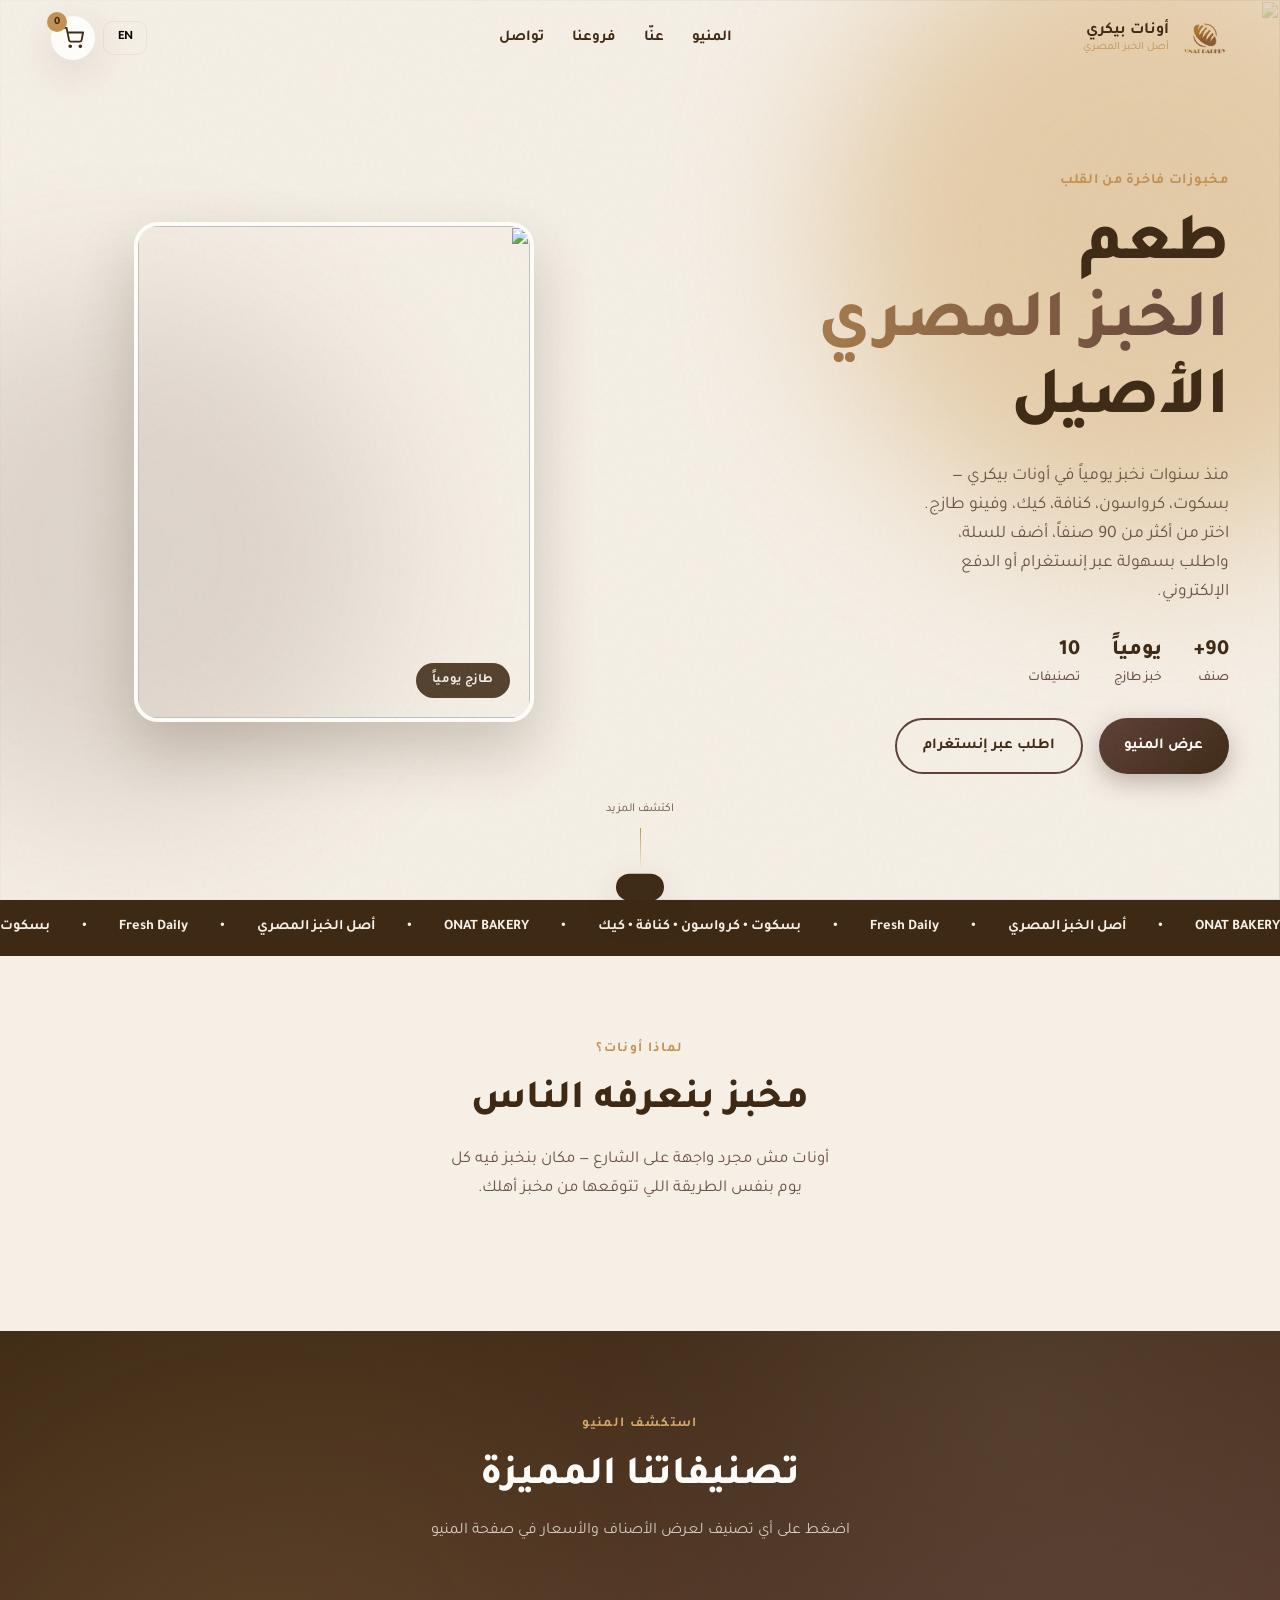
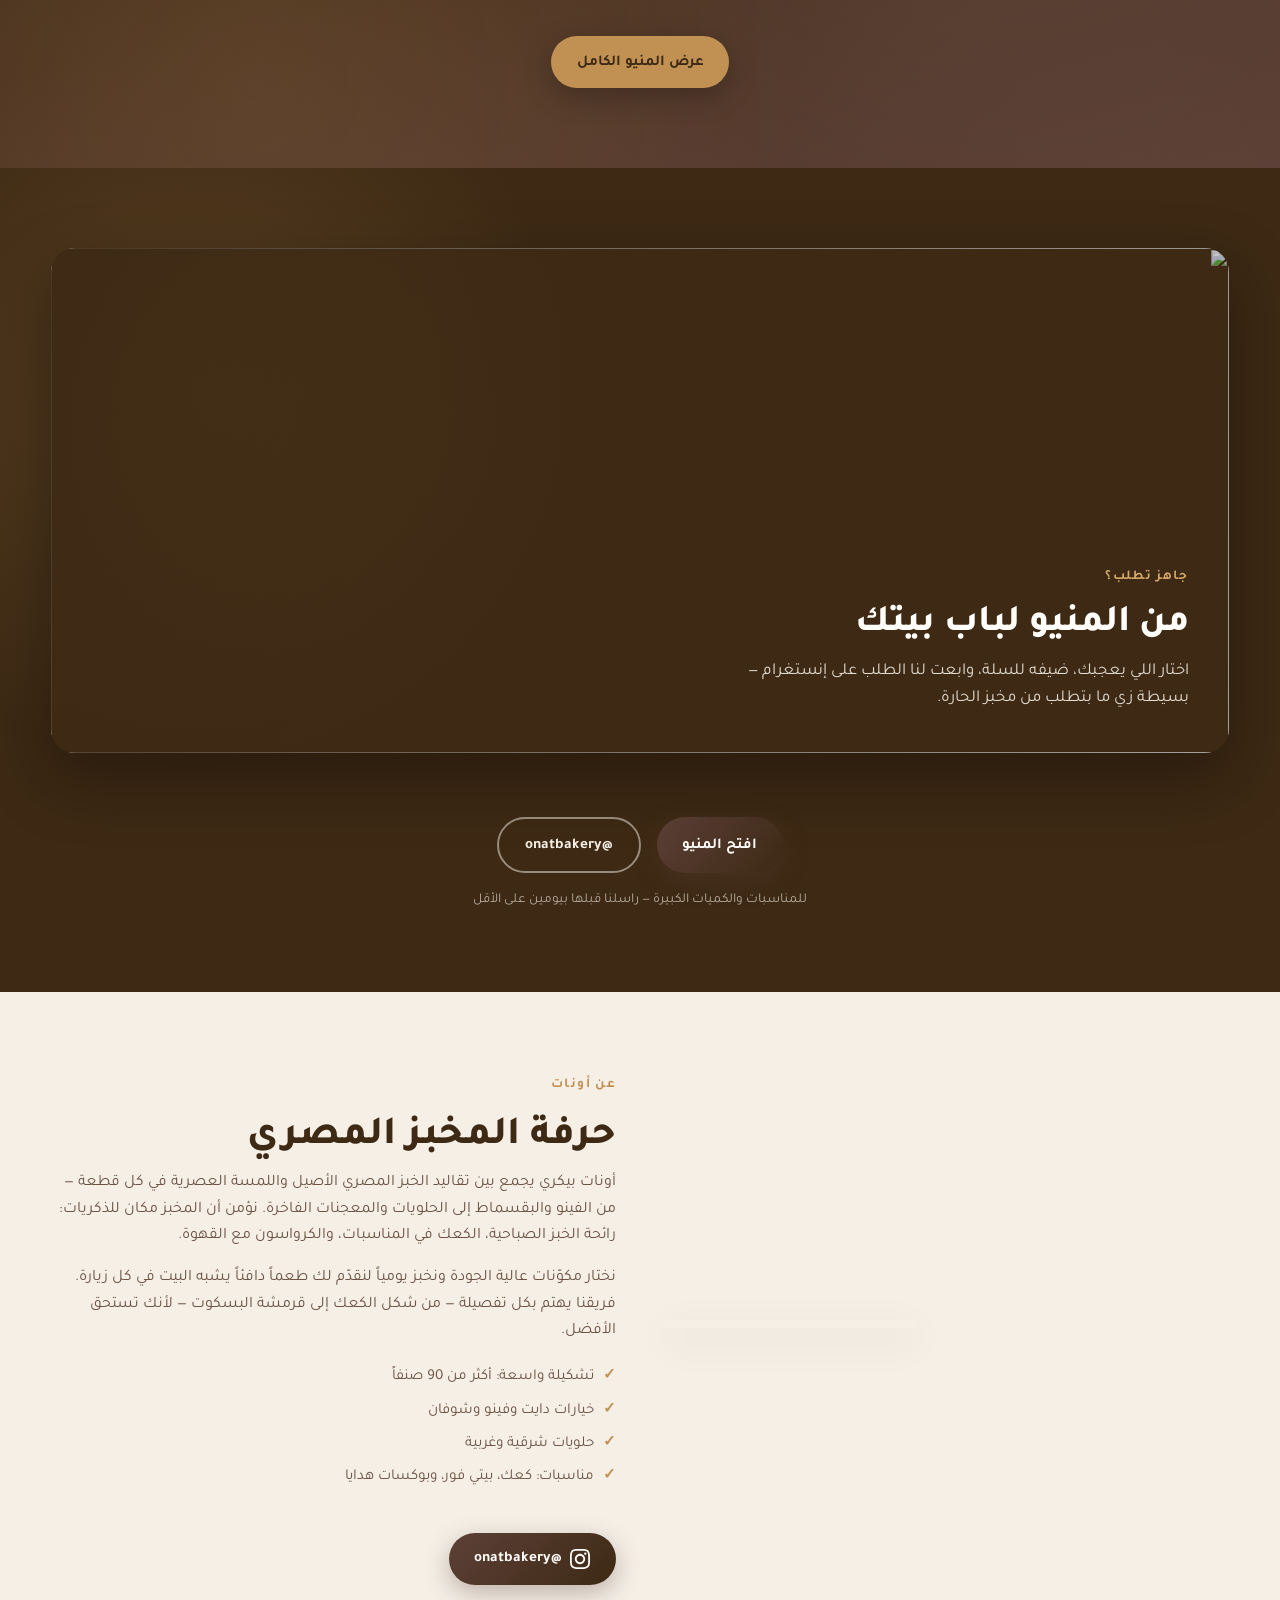
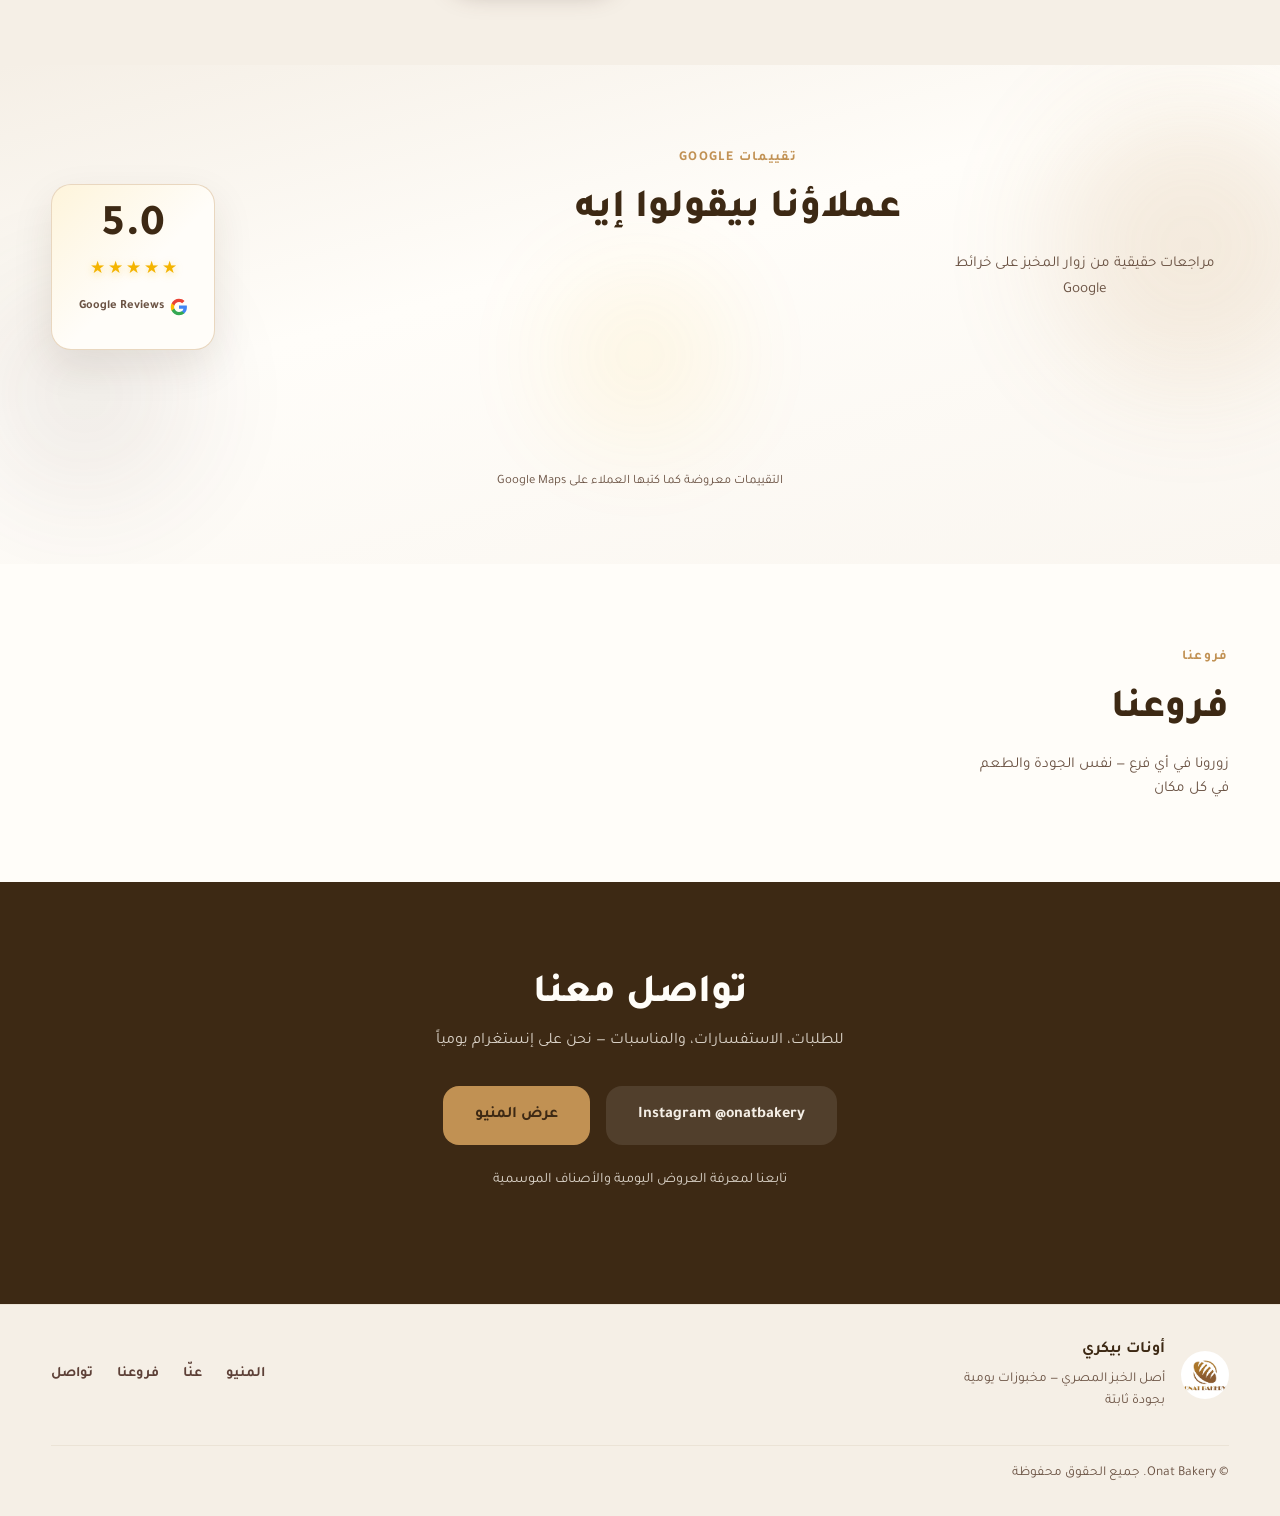
==== index.html @ 3e9e9fca "Add complete Onat Bakery website. Includes bilingual storefront, menu, cart, images, and Shopify imp" ====
<!doctype html>

<html lang="ar" dir="rtl">
  <head>
    <meta charset="UTF-8" />

    <meta name="viewport" content="width=device-width, initial-scale=1.0" />

    <meta
      name="description"
      content="أونات بيكري — أصل الخبز المصري. مخبوزات، حلويات، ومعجنات طازجة يومياً. اطلب أونلاين أو زُرنا على إنستغرام."
    />

    <title>أونات بيكري | Onat Bakery</title>

    <link rel="icon" href="images/logo-Photoroom.png" type="image/jpeg" />

    <link rel="preconnect" href="https://fonts.googleapis.com" />

    <link rel="preconnect" href="https://fonts.gstatic.com" crossorigin />

    <link
      href="https://fonts.googleapis.com/css2?family=Tajawal:wght@400;500;600;700;800&family=DM+Sans:ital,opsz,wght@0,9..40,400;0,9..40,500;0,9..40,600;0,9..40,700;1,9..40,400&display=swap"
      rel="stylesheet"
    />

    <link rel="stylesheet" href="css/styles.css" />
  </head>

  <body>
    <div class="grain" aria-hidden="true"></div>

    <header class="header" id="header">
      <nav class="nav container">
        <a href="index.html#hero" class="nav__logo">
          <img
            src="images/logo-Photoroom.png"
            alt="Onat Bakery"
            width="48"
            height="48"
          />

          <span class="nav__brand">
            <strong data-i18n="brand">أونات بيكري</strong>

            <small data-i18n="tagline">أصل الخبز المصري</small>
          </span>
        </a>

        <ul class="nav__links">
          <li><a href="menu.html" data-i18n="nav-menu">المنيو</a></li>

          <li><a href="#about" data-i18n="nav-about">عنّا</a></li>

          <li><a href="#branches" data-i18n="nav-branches">فروعنا</a></li>

          <li><a href="#contact" data-i18n="nav-contact">تواصل</a></li>
        </ul>

        <div class="nav__actions">
          <button
            type="button"
            class="btn btn--ghost lang-toggle"
            id="langToggle"
            aria-label="Switch language"
          >
            EN
          </button>

          <button
            type="button"
            class="btn btn--cart"
            id="cartOpen"
            aria-label="Open cart"
          >
            <svg
              width="22"
              height="22"
              viewBox="0 0 24 24"
              fill="none"
              stroke="currentColor"
              stroke-width="2"
              stroke-linecap="round"
              stroke-linejoin="round"
              aria-hidden="true"
            >
              <circle cx="9" cy="21" r="1" />
              <circle cx="20" cy="21" r="1" />
              <path
                d="M1 1h4l2.68 13.39a2 2 0 0 0 2 1.61h9.72a2 2 0 0 0 2-1.61L23 6H6"
              />
            </svg>
            <span class="cart-count" id="cartCount">0</span>
          </button>

          <button
            type="button"
            class="nav__burger"
            id="navBurger"
            aria-label="Menu"
            aria-expanded="false"
          >
            <span></span><span></span><span></span>
          </button>
        </div>
      </nav>
    </header>

    <main>
      <section class="hero" id="hero">
        <div class="hero__bg">
          <img
            class="hero__bg-img"
            src=""
            alt=""
            id="heroBgImg"
            loading="eager"
          />

          <div class="hero__bg-overlay"></div>

          <div class="hero__orb hero__orb--1"></div>

          <div class="hero__orb hero__orb--2"></div>
        </div>

        <div class="container hero__inner">
          <div class="hero__content">
            <p class="hero__eyebrow" data-i18n="hero-eyebrow">
              مخبوزات فاخرة من القلب
            </p>

            <h1 class="hero__title">
              <span class="hero__line" data-i18n="hero-title-1">طعم</span>

              <span
                class="hero__line hero__line--accent"
                data-i18n="hero-title-2"
                >الخبز المصري</span
              >

              <span class="hero__line" data-i18n="hero-title-3">الأصيل</span>
            </h1>

            <p class="hero__desc" data-i18n="hero-desc">
              منذ سنوات نخبز يومياً في أونات بيكري — بسكوت، كرواسون، كنافة، كيك،
              وفينو طازج. اختر من أكثر من 90 صنفاً، أضف للسلة، واطلب بسهولة عبر
              إنستغرام أو الدفع الإلكتروني.
            </p>

            <div class="hero__stats">
              <div class="hero__stat">
                <strong>90+</strong>

                <span data-i18n="stat-products">صنف</span>
              </div>

              <div class="hero__stat">
                <strong data-i18n="stat-daily-val">يومياً</strong>

                <span data-i18n="stat-daily">خبز طازج</span>
              </div>

              <div class="hero__stat">
                <strong>10</strong>

                <span data-i18n="stat-categories">تصنيفات</span>
              </div>
            </div>

            <div class="hero__cta">
              <a
                href="menu.html"
                class="btn btn--primary"
                data-i18n="hero-cta-menu"
                >عرض المنيو</a
              >

              <a
                href="https://www.instagram.com/onatbakery/"
                target="_blank"
                rel="noopener"
                class="btn btn--outline"
                data-i18n="hero-cta-instagram"
                >اطلب عبر إنستغرام</a
              >
            </div>
          </div>

          <div class="hero__visual">
            <div class="hero__feature-wrap">
              <img
                src=""
                alt=""
                class="hero__feature"
                id="heroFeatureImg"
                width="560"
                height="700"
                loading="eager"
              />

              <span class="hero__feature-badge" data-i18n="hero-badge"
                >طازج يومياً</span
              >
            </div>
          </div>
        </div>

        <div class="hero__scroll">
          <span data-i18n="scroll">اكتشف المزيد</span>

          <div class="hero__scroll-line"></div>
        </div>
      </section>

      <section class="marquee" aria-hidden="true">
        <div class="marquee__track">
          <span>ONAT BAKERY</span><span>•</span
          ><span data-i18n="marquee">أصل الخبز المصري</span><span>•</span>

          <span>Fresh Daily</span><span>•</span
          ><span>بسكوت • كرواسون • كنافة • كيك</span><span>•</span>

          <span>ONAT BAKERY</span><span>•</span
          ><span data-i18n="marquee">أصل الخبز المصري</span><span>•</span>

          <span>Fresh Daily</span><span>•</span
          ><span>بسكوت • كرواسون • كنافة • كيك</span><span>•</span>
        </div>
      </section>

      <section class="why-onat section" id="features">
        <div class="container">
          <header class="why-onat__head section__head">
            <span class="section__label" data-i18n="features-label"
              >لماذا أونات؟</span
            >

            <h2 class="section__title" data-i18n="features-title">
              مخبز بنعرفه الناس
            </h2>

            <p class="why-onat__lead" data-i18n="features-lead">
              أونات مش مجرد واجهة على الشارع — مكان بنخبز فيه كل يوم بنفس
              الطريقة اللي تتوقعها من مخبز أهلك.
            </p>
          </header>

          <div class="why-onat__list" id="whyOnatList"></div>
        </div>
      </section>

      <section class="categories-preview section" id="menu-preview">
        <div class="container">
          <header class="section__head">
            <span class="section__label" data-i18n="preview-label"
              >استكشف المنيو</span
            >

            <h2 class="section__title" data-i18n="preview-title">
              تصنيفاتنا المميزة
            </h2>

            <p class="section__sub" data-i18n="preview-sub">
              اضغط على أي تصنيف لعرض الأصناف والأسعار في صفحة المنيو
            </p>
          </header>

          <div class="preview-cats" id="menuPreviewGrid"></div>

          <p class="section__cta-wrap">
            <a
              href="menu.html"
              class="btn btn--primary"
              data-i18n="preview-full-menu"
              >عرض المنيو الكامل</a
            >
          </p>
        </div>
      </section>

      <section class="order-spotlight section" id="process">
        <div class="order-spotlight__glow" aria-hidden="true"></div>

        <div class="container order-spotlight__inner">
          <div class="order-spotlight__hero">
            <img
              src=""
              alt=""
              id="orderSpotlightImg"
              loading="lazy"
              width="900"
              height="600"
            />

            <div class="order-spotlight__hero-overlay" aria-hidden="true"></div>

            <div class="order-spotlight__hero-text">
              <span class="section__label" data-i18n="order-label"
                >جاهز تطلب؟</span
              >

              <h2 class="order-spotlight__title" data-i18n="order-title">
                من المنيو لباب بيتك
              </h2>

              <p class="order-spotlight__lead" data-i18n="order-lead">
                اختار اللي يعجبك، ضيفه للسلة، وابعت لنا الطلب على إنستغرام —
                بسيطة زي ما بتطلب من مخبز الحارة.
              </p>
            </div>
          </div>

          <div class="order-spotlight__paths" id="orderPaths"></div>

          <div class="order-spotlight__actions">
            <a
              href="menu.html"
              class="btn btn--primary"
              data-i18n="order-cta-menu"
              >افتح المنيو</a
            >

            <a
              href="https://www.instagram.com/onatbakery/"
              target="_blank"
              rel="noopener"
              class="btn btn--outline order-spotlight__ig-btn"
              data-i18n="order-cta-ig"
              >@onatbakery</a
            >
          </div>

          <p class="order-spotlight__note" data-i18n="order-note">
            للمناسبات والكميات الكبيرة — راسلنا قبلها بيومين على الأقل
          </p>
        </div>
      </section>

      <section class="about section" id="about">
        <div class="container about__grid">
          <div class="about__media">
            <img
              src=""
              alt=""
              class="about__img about__img--main"
              id="aboutImgMain"
              loading="lazy"
            />

            <img
              src=""
              alt=""
              class="about__img about__img--float"
              id="aboutImgFloat"
              loading="lazy"
            />
          </div>

          <div class="about__content">
            <span class="section__label" data-i18n="about-label">عن أونات</span>

            <h2 class="section__title" data-i18n="about-title">
              حرفة المخبز المصري
            </h2>

            <p data-i18n="about-p1">
              أونات بيكري يجمع بين تقاليد الخبز المصري الأصيل واللمسة العصرية في
              كل قطعة — من الفينو والبقسماط إلى الحلويات والمعجنات الفاخرة. نؤمن
              أن المخبز مكان للذكريات: رائحة الخبز الصباحية، الكعك في المناسبات،
              والكرواسون مع القهوة.
            </p>

            <p data-i18n="about-p2">
              نختار مكوّنات عالية الجودة ونخبز يومياً لنقدّم لك طعماً دافئاً
              يشبه البيت في كل زيارة. فريقنا يهتم بكل تفصيلة — من شكل الكعك إلى
              قرمشة البسكوت — لأنك تستحق الأفضل.
            </p>

            <ul class="about__list">
              <li data-i18n="about-li-1">تشكيلة واسعة: أكثر من 90 صنفاً</li>

              <li data-i18n="about-li-2">خيارات دايت وفينو وشوفان</li>

              <li data-i18n="about-li-3">حلويات شرقية وغربية</li>

              <li data-i18n="about-li-4">
                مناسبات: كعك، بيتي فور، وبوكسات هدايا
              </li>
            </ul>

            <a
              href="https://www.instagram.com/onatbakery/"
              target="_blank"
              rel="noopener"
              class="btn btn--primary about__ig"
            >
              <svg
                width="20"
                height="20"
                viewBox="0 0 24 24"
                fill="currentColor"
              >
                <path
                  d="M12 2.163c3.204 0 3.584.012 4.85.07 3.252.148 4.771 1.691 4.919 4.919.058 1.265.069 1.645.069 4.849 0 3.205-.012 3.584-.069 4.849-.149 3.225-1.664 4.771-4.919 4.919-1.266.058-1.644.07-4.85.07-3.204 0-3.584-.012-4.849-.07-3.26-.149-4.771-1.699-4.919-4.92-.058-1.265-.07-1.644-.07-4.849 0-3.204.013-3.583.07-4.849.149-3.227 1.664-4.771 4.919-4.919 1.266-.057 1.645-.069 4.849-.069zm0-2.163c-3.259 0-3.667.014-4.947.072-4.358.2-6.78 2.618-6.98 6.98-.059 1.281-.073 1.689-.073 4.948 0 3.259.014 3.668.072 4.948.2 4.358 2.618 6.78 6.98 6.98 1.281.058 1.689.072 4.948.072 3.259 0 3.668-.014 4.948-.072 4.354-.2 6.782-2.618 6.979-6.98.059-1.28.073-1.689.073-4.948 0-3.259-.014-3.667-.072-4.947-.196-4.354-2.617-6.78-6.979-6.98-1.281-.059-1.69-.073-4.949-.073zm0 5.838c-3.403 0-6.162 2.759-6.162 6.162s2.759 6.163 6.162 6.163 6.162-2.759 6.162-6.163c0-3.403-2.759-6.162-6.162-6.162zm0 10.162c-2.209 0-4-1.79-4-4 0-2.209 1.791-4 4-4s4 1.791 4 4c0 2.21-1.791 4-4 4zm6.406-11.845c-.796 0-1.441.645-1.441 1.44s.645 1.44 1.441 1.44c.795 0 1.439-.645 1.439-1.44s-.644-1.44-1.439-1.44z"
                />
              </svg>

              @onatbakery
            </a>
          </div>
        </div>
      </section>

      <section class="reviews section" id="testimonials">
        <div class="reviews__bg" aria-hidden="true">
          <span class="reviews__orb reviews__orb--1"></span>
          <span class="reviews__orb reviews__orb--2"></span>
          <span class="reviews__orb reviews__orb--3"></span>
        </div>

        <div class="container reviews__head-wrap">
          <header class="reviews__head section__head">
            <span class="section__label" data-i18n="reviews-label"
              >تقييمات Google</span
            >

            <h2 class="section__title" data-i18n="reviews-title">
              عملاؤنا بيقولوا إيه
            </h2>

            <p class="reviews__sub" data-i18n="reviews-sub">
              مراجعات حقيقية من زوار المخبز على خرائط Google
            </p>
          </header>

          <div class="reviews__badge" aria-hidden="true">
            <div class="reviews__score">
              <span class="reviews__score-num" data-score="5">5.0</span>

              <div
                class="reviews__stars reviews__stars--live"
                data-stars="5"
                aria-hidden="true"
              >
                <span>★</span><span>★</span><span>★</span><span>★</span
                ><span>★</span>
              </div>
            </div>

            <span class="reviews__google">
              <svg
                width="18"
                height="18"
                viewBox="0 0 24 24"
                aria-hidden="true"
              >
                <path
                  fill="#4285F4"
                  d="M22.56 12.25c0-.78-.07-1.53-.2-2.25H12v4.26h5.92c-.26 1.37-1.04 2.53-2.21 3.31v2.77h3.57c2.08-1.92 3.28-4.74 3.28-8.09z"
                />
                <path
                  fill="#34A853"
                  d="M12 23c2.97 0 5.46-.98 7.28-2.66l-3.57-2.77c-.98.66-2.23 1.06-3.71 1.06-2.86 0-5.29-1.93-6.16-4.53H2.18v2.84C3.99 20.53 7.7 23 12 23z"
                />
                <path
                  fill="#FBBC05"
                  d="M5.84 14.09c-.22-.66-.35-1.36-.35-2.09s.13-1.43.35-2.09V7.07H2.18C1.43 8.55 1 10.22 1 12s.43 3.45 1.18 4.93l2.85-2.22.81-.62z"
                />
                <path
                  fill="#EA4335"
                  d="M12 5.38c1.62 0 3.06.56 4.21 1.64l3.15-3.15C17.45 2.09 14.97 1 12 1 7.7 1 3.99 3.47 2.18 7.07l3.66 2.84c.87-2.6 3.3-4.53 6.16-4.53z"
                />
              </svg>

              Google Reviews
            </span>
          </div>
        </div>

        <div class="reviews__stage" aria-label="Customer reviews">
          <div class="reviews__marquee reviews__marquee--fwd">
            <div class="reviews__track" id="reviewsTrackA"></div>
          </div>

          <div class="reviews__marquee reviews__marquee--rev">
            <div
              class="reviews__track reviews__track--rev"
              id="reviewsTrackB"
            ></div>
          </div>
        </div>

        <p class="reviews__note container" data-i18n="reviews-note">
          التقييمات معروضة كما كتبها العملاء على Google Maps
        </p>
      </section>

      <section class="branches section" id="branches">
        <div class="container branches__inner">
          <header class="section__head section__head--start">
            <span class="section__label" data-i18n="branches-label"
              >فروعنا</span
            >

            <h2 class="section__title" data-i18n="branches-title">فروعنا</h2>

            <p class="branches__lead" data-i18n="branches-sub">
              زورونا في أي فرع — نفس الجودة والطعم في كل مكان
            </p>
          </header>

          <div
            class="branches__grid"
            id="branchesList"
            aria-live="polite"
          ></div>
        </div>
      </section>

      <section class="contact section" id="contact">
        <div class="container contact__inner">
          <h2 class="section__title" data-i18n="contact-title">تواصل معنا</h2>

          <p data-i18n="contact-sub">
            للطلبات، الاستفسارات، والمناسبات — نحن على إنستغرام يومياً
          </p>

          <div class="contact__links">
            <a
              href="https://www.instagram.com/onatbakery/"
              target="_blank"
              rel="noopener"
              class="contact__card"
              >Instagram @onatbakery</a
            >

            <a
              href="menu.html"
              class="contact__card contact__card--accent"
              data-i18n="contact-menu"
              >عرض المنيو</a
            >
          </div>

          <p class="contact__note" data-i18n="contact-note">
            تابعنا لمعرفة العروض اليومية والأصناف الموسمية
          </p>
        </div>
      </section>
    </main>

    <footer class="footer">
      <div class="container footer__grid">
        <div class="footer__brand">
          <img src="images/logo.jpg" alt="Onat Bakery" width="48" height="48" />

          <div>
            <strong data-i18n="brand">أونات بيكري</strong>

            <p data-i18n="footer-tagline">
              أصل الخبز المصري — مخبوزات يومية بجودة ثابتة
            </p>
          </div>
        </div>

        <nav class="footer__nav" aria-label="Footer">
          <a href="menu.html" data-i18n="nav-menu">المنيو</a>

          <a href="#about" data-i18n="nav-about">عنّا</a>

          <a href="#branches" data-i18n="nav-branches">فروعنا</a>

          <a href="#contact" data-i18n="nav-contact">تواصل</a>
        </nav>

        <p class="footer__copy">
          © <span id="year"></span> Onat Bakery.
          <span data-i18n="footer">جميع الحقوق محفوظة</span>
        </p>
      </div>
    </footer>

    <aside class="cart-drawer" id="cartDrawer" aria-hidden="true">
      <div class="cart-drawer__overlay" id="cartOverlay"></div>
      <div class="cart-drawer__panel">
        <header class="cart-drawer__head">
          <h2 data-i18n="cart-title">سلة المشتريات</h2>
          <button
            type="button"
            class="cart-drawer__close"
            id="cartClose"
            aria-label="Close"
          >
            &times;
          </button>
        </header>
        <div class="cart-drawer__body" id="cartItems"></div>
        <footer class="cart-drawer__foot">
          <div class="cart-total">
            <span data-i18n="cart-total">المجموع</span>
            <strong id="cartTotal">0 EGP</strong>
          </div>
          <button
            type="button"
            class="btn btn--primary btn--block"
            id="checkoutBtn"
            data-i18n="cart-checkout"
          >
            إتمام الطلب
          </button>
          <p class="cart-note" id="cartNote" data-i18n="cart-note">
            اربط متجر Shopify من الإعدادات لتفعيل الدفع
          </p>
        </footer>
      </div>
    </aside>

    <div class="toast" id="toast" role="status"></div>

    <script src="https://cdnjs.cloudflare.com/ajax/libs/gsap/3.12.5/gsap.min.js"></script>
    <script src="https://cdnjs.cloudflare.com/ajax/libs/gsap/3.12.5/ScrollTrigger.min.js"></script>
    <script type="module" src="js/app.js"></script>
  </body>
</html>
---- css/styles.css ----
/* Onat Bakery — brand tokens */
:root {
  --cream: #f5efe6;
  --cream-dark: #ebe3d6;
  --brown: #5d4037;
  --brown-dark: #3d2914;
  --gold: #c19153;
  --gold-light: #d4a96a;
  --white: #fffdf9;
  --text: #3d2914;
  --text-muted: #6b5344;
  --shadow: 0 12px 40px rgba(61, 41, 20, 0.12);
  --radius: 16px;
  --radius-sm: 10px;
  --font-ar: 'Tajawal', 'Segoe UI', sans-serif;
  --font-en: 'DM Sans', system-ui, sans-serif;
  --header-h: 76px;
  --transition: 0.35s cubic-bezier(0.4, 0, 0.2, 1);
}

[dir='ltr'] {
  --font-body: var(--font-en);
}

[dir='rtl'] {
  --font-body: var(--font-ar);
}

*, *::before, *::after {
  box-sizing: border-box;
  margin: 0;
  padding: 0;
}

html {
  scroll-behavior: smooth;
}

@media (max-width: 900px) {
  html {
    scroll-behavior: auto;
  }
}

body {
  font-family: var(--font-body);
  background: var(--cream);
  color: var(--text);
  line-height: 1.65;
  font-size: 1rem;
  overflow-x: hidden;
  -webkit-font-smoothing: antialiased;
}

body.lang-en {
  direction: ltr;
}

img {
  max-width: 100%;
  display: block;
}

a {
  color: inherit;
  text-decoration: none;
}

button {
  font-family: inherit;
  cursor: pointer;
  border: none;
  background: none;
}

.container {
  width: min(1180px, 92vw);
  margin-inline: auto;
}

/* Grain overlay */
.grain {
  position: fixed;
  inset: 0;
  pointer-events: none;
  z-index: 9999;
  opacity: 0.04;
  background-image: url("data:image/svg+xml,%3Csvg viewBox='0 0 256 256' xmlns='http://www.w3.org/2000/svg'%3E%3Cfilter id='n'%3E%3CfeTurbulence type='fractalNoise' baseFrequency='0.9' numOctaves='4' stitchTiles='stitch'/%3E%3C/filter%3E%3Crect width='100%25' height='100%25' filter='url(%23n)'/%3E%3C/svg%3E");
}

/* Header */
.header {
  position: fixed;
  top: 0;
  left: 0;
  right: 0;
  z-index: 200;
  height: var(--header-h);
  background: transparent;
  transition: background 0.2s ease, box-shadow 0.2s ease;
  -webkit-transform: translateZ(0);
  transform: translateZ(0);
}

.header.scrolled {
  background: var(--cream);
  box-shadow: var(--shadow);
}

@media (min-width: 901px) {
  .header.scrolled {
    background: rgba(245, 239, 230, 0.95);
    backdrop-filter: blur(10px);
  }
}

body.nav-open {
  overflow: hidden;
  touch-action: none;
}

.nav {
  display: flex;
  align-items: center;
  justify-content: space-between;
  height: var(--header-h);
  gap: 1rem;
}

.nav__logo {
  display: flex;
  align-items: center;
  gap: 0.75rem;
}

.nav__logo img {
  border-radius: 50%;
  object-fit: cover;
}

.nav__brand {
  display: flex;
  flex-direction: column;
  line-height: 1.2;
}

.nav__brand strong {
  font-size: 1rem;
  color: var(--brown-dark);
}

.nav__brand small {
  font-size: 0.7rem;
  color: var(--gold);
}

.nav__links {
  display: flex;
  list-style: none;
  gap: 1.75rem;
}

.nav__links a {
  font-weight: 600;
  font-size: 0.95rem;
  position: relative;
  transition: color 0.2s;
}

.nav__links a::after {
  content: '';
  position: absolute;
  bottom: -4px;
  inset-inline: 0;
  height: 2px;
  background: var(--gold);
  transform: scaleX(0);
  transition: transform var(--transition);
}

.nav__links a:hover::after {
  transform: scaleX(1);
}

.nav__links a.nav__link--active {
  color: var(--gold);
}

.nav__links a.nav__link--active::after {
  transform: scaleX(1);
}

.nav__actions {
  display: flex;
  align-items: center;
  gap: 0.5rem;
}

.nav__burger {
  display: none;
  flex-direction: column;
  justify-content: center;
  gap: 5px;
  width: 44px;
  height: 44px;
  padding: 10px;
  border-radius: 10px;
  -webkit-tap-highlight-color: transparent;
}

.nav__burger span {
  width: 22px;
  height: 2px;
  background: var(--brown-dark);
  border-radius: 2px;
  transition: transform 0.2s ease, opacity 0.2s ease;
  transform-origin: center;
}

.nav__burger[aria-expanded='true'] span:nth-child(1) {
  transform: translateY(7px) rotate(45deg);
}

.nav__burger[aria-expanded='true'] span:nth-child(2) {
  opacity: 0;
}

.nav__burger[aria-expanded='true'] span:nth-child(3) {
  transform: translateY(-7px) rotate(-45deg);
}

.nav__backdrop {
  display: none;
  position: fixed;
  inset: 0;
  z-index: 150;
  background: rgba(61, 41, 20, 0.35);
  opacity: 0;
  pointer-events: none;
  transition: opacity 0.2s ease;
}

.nav__backdrop[aria-hidden='false'] {
  display: block;
  opacity: 1;
  pointer-events: auto;
}

/* Buttons */
.btn {
  display: inline-flex;
  align-items: center;
  justify-content: center;
  gap: 0.5rem;
  padding: 0.85rem 1.6rem;
  border-radius: 999px;
  font-weight: 700;
  font-size: 0.95rem;
  transition: transform 0.2s, box-shadow 0.2s, background 0.2s;
}

.btn:active {
  transform: scale(0.97);
}

.btn--primary {
  background: linear-gradient(135deg, var(--brown) 0%, var(--brown-dark) 100%);
  color: var(--white);
  box-shadow: 0 8px 24px rgba(93, 64, 55, 0.35);
}

.btn--primary:hover {
  box-shadow: 0 12px 32px rgba(93, 64, 55, 0.45);
}

.btn--outline {
  border: 2px solid var(--brown);
  color: var(--brown-dark);
}

.btn--outline:hover {
  background: var(--brown);
  color: var(--white);
}

.btn--ghost {
  padding: 0.5rem 0.85rem;
  border: 1px solid var(--cream-dark);
  border-radius: var(--radius-sm);
  font-size: 0.8rem;
  font-weight: 700;
}

.btn--cart {
  position: relative;
  width: 44px;
  height: 44px;
  padding: 0;
  flex-shrink: 0;
  border-radius: 50%;
  background: var(--white);
  color: var(--brown-dark);
  box-shadow: var(--shadow);
}

.btn--cart svg {
  display: block;
  width: 22px;
  height: 22px;
  flex-shrink: 0;
  pointer-events: none;
}

.cart-count {
  position: absolute;
  top: -4px;
  inset-inline-end: -4px;
  min-width: 20px;
  height: 20px;
  padding: 0 5px;
  border-radius: 999px;
  background: var(--gold);
  color: var(--brown-dark);
  font-size: 0.7rem;
  font-weight: 800;
  display: flex;
  align-items: center;
  justify-content: center;
}

.btn--block {
  width: 100%;
}

/* Hero */
.hero {
  min-height: 100vh;
  display: flex;
  flex-direction: column;
  justify-content: center;
  padding-top: var(--header-h);
  position: relative;
  overflow: hidden;
}

.hero__bg {
  position: absolute;
  inset: 0;
  z-index: 0;
}

.hero__bg-img {
  width: 100%;
  height: 100%;
  object-fit: cover;
}

.hero__bg-overlay {
  position: absolute;
  inset: 0;
  background: linear-gradient(
    105deg,
    rgba(245, 239, 230, 0.94) 0%,
    rgba(245, 239, 230, 0.82) 45%,
    rgba(245, 239, 230, 0.55) 100%
  );
}

[dir='ltr'] .hero__bg-overlay {
  background: linear-gradient(
    -105deg,
    rgba(245, 239, 230, 0.94) 0%,
    rgba(245, 239, 230, 0.82) 45%,
    rgba(245, 239, 230, 0.55) 100%
  );
}

.hero__orb {
  position: absolute;
  border-radius: 50%;
  filter: blur(80px);
  opacity: 0.5;
}

.hero__orb--1 {
  width: 50vw;
  height: 50vw;
  background: var(--gold-light);
  top: -10%;
  inset-inline-start: -15%;
}

.hero__orb--2 {
  width: 40vw;
  height: 40vw;
  background: var(--brown);
  opacity: 0.15;
  bottom: 10%;
  inset-inline-end: -10%;
}

.hero__inner {
  position: relative;
  z-index: 1;
  display: grid;
  grid-template-columns: 1fr 1fr;
  align-items: center;
  gap: 3rem;
  padding-block: 4rem 6rem;
}

.hero__eyebrow {
  font-size: 0.9rem;
  font-weight: 700;
  color: var(--gold);
  letter-spacing: 0.05em;
  margin-bottom: 1rem;
}

.hero__title {
  font-size: clamp(2.5rem, 6vw, 4.2rem);
  line-height: 1.15;
  font-weight: 800;
  color: var(--brown-dark);
  margin-bottom: 1.25rem;
}

.hero__line {
  display: block;
}

.hero__line--accent {
  background: linear-gradient(90deg, var(--gold), var(--brown));
  -webkit-background-clip: text;
  -webkit-text-fill-color: transparent;
  background-clip: text;
}

.hero__desc {
  font-size: 1.1rem;
  color: var(--text-muted);
  max-width: 32ch;
  margin-bottom: 2rem;
}

.hero__stats {
  display: flex;
  flex-wrap: wrap;
  gap: 1.5rem 2rem;
  margin-bottom: 1.75rem;
}

.hero__stat {
  display: flex;
  flex-direction: column;
  gap: 0.15rem;
}

.hero__stat strong {
  font-size: 1.35rem;
  font-weight: 800;
  color: var(--brown-dark);
  line-height: 1.2;
}

.hero__stat span {
  font-size: 0.85rem;
  color: var(--text-muted);
  font-weight: 500;
}

.hero__cta {
  display: flex;
  flex-wrap: wrap;
  gap: 1rem;
}

.hero__visual {
  display: flex;
  justify-content: center;
  align-items: center;
}

.hero__feature-wrap {
  position: relative;
  width: min(400px, 88vw);
  aspect-ratio: 4/5;
  border-radius: 24px;
  overflow: hidden;
  box-shadow: 0 28px 60px rgba(61, 41, 20, 0.22);
  border: 4px solid var(--white);
}

.hero__feature {
  width: 100%;
  height: 100%;
  object-fit: cover;
  display: block;
}

.hero__feature-badge {
  position: absolute;
  bottom: 1.25rem;
  inset-inline-start: 1.25rem;
  padding: 0.45rem 1rem;
  border-radius: 999px;
  background: rgba(61, 41, 20, 0.88);
  color: var(--cream);
  font-size: 0.8rem;
  font-weight: 700;
  letter-spacing: 0.02em;
  backdrop-filter: blur(6px);
}

.hero__scroll {
  position: absolute;
  bottom: 2rem;
  left: 50%;
  transform: translateX(-50%);
  display: flex;
  flex-direction: column;
  align-items: center;
  gap: 0.5rem;
  font-size: 0.75rem;
  color: var(--text-muted);
  z-index: 2;
}

.hero__scroll-line {
  width: 1px;
  height: 40px;
  background: linear-gradient(var(--gold), transparent);
}

/* Marquee */
.marquee {
  background: var(--brown-dark);
  color: var(--cream);
  padding: 1rem 0;
  overflow: hidden;
}

.marquee__track {
  display: flex;
  gap: 2rem;
  white-space: nowrap;
  animation: marquee 25s linear infinite;
  font-weight: 600;
  font-size: 0.9rem;
}

@keyframes marquee {
  from { transform: translateX(0); }
  to { transform: translateX(-50%); }
}

[dir='ltr'] .marquee__track {
  animation-direction: reverse;
}

/* Sections */
.section {
  padding: 5rem 0;
}

.section__head {
  text-align: center;
  margin-bottom: 3rem;
}

.section__label {
  display: inline-block;
  font-size: 0.85rem;
  font-weight: 700;
  color: var(--gold);
  text-transform: uppercase;
  letter-spacing: 0.1em;
  margin-bottom: 0.5rem;
}

.section__title {
  font-size: clamp(1.75rem, 4vw, 2.5rem);
  font-weight: 800;
  color: var(--brown-dark);
}

.section__sub {
  color: var(--text-muted);
  margin-top: 0.5rem;
}

/* Why Onat */
.why-onat {
  background: var(--cream);
  position: relative;
}

.why-onat__head .section__sub {
  max-width: 40ch;
  margin-inline: auto;
}

.why-onat__lead {
  max-width: 42ch;
  margin: 0.75rem auto 0;
  font-size: 1.05rem;
  line-height: 1.7;
  color: var(--text-muted);
}

.why-onat__list {
  display: flex;
  flex-direction: column;
  gap: 4rem;
  margin-top: 3rem;
}

.why-row {
  display: grid;
  grid-template-columns: 1fr 1fr;
  gap: 2.5rem;
  align-items: center;
}

.why-row--reverse .why-row__media {
  order: 2;
}

.why-row--reverse .why-row__text {
  order: 1;
}

.why-row__media {
  position: relative;
  border-radius: 20px;
  overflow: hidden;
  aspect-ratio: 4 / 3;
  box-shadow: 0 20px 50px rgba(61, 41, 20, 0.18);
}

.why-row__media img {
  width: 100%;
  height: 100%;
  object-fit: cover;
  display: block;
}

.why-row__media::after {
  content: '';
  position: absolute;
  inset: 0;
  background: linear-gradient(135deg, transparent 50%, rgba(61, 41, 20, 0.12) 100%);
  pointer-events: none;
}

.why-row__index {
  position: absolute;
  top: 1rem;
  inset-inline-start: 1rem;
  z-index: 2;
  font-size: 2.5rem;
  font-weight: 800;
  line-height: 1;
  color: var(--white);
  text-shadow: 0 2px 12px rgba(0, 0, 0, 0.35);
  opacity: 0.9;
}

.why-row__text {
  padding: 0.5rem 0;
}

.why-row__tag {
  display: inline-block;
  font-size: 0.75rem;
  font-weight: 800;
  letter-spacing: 0.08em;
  text-transform: uppercase;
  color: var(--gold);
  margin-bottom: 0.65rem;
}

.why-row__title {
  font-size: clamp(1.35rem, 3vw, 1.75rem);
  font-weight: 800;
  color: var(--brown-dark);
  line-height: 1.25;
  margin-bottom: 0.85rem;
}

.why-row__desc {
  font-size: 1.02rem;
  line-height: 1.65;
  color: var(--text);
  margin-bottom: 0.75rem;
}

.why-row__detail {
  font-size: 0.92rem;
  line-height: 1.6;
  color: var(--text-muted);
  padding-inline-start: 1rem;
  border-inline-start: 3px solid var(--gold-light);
}

@media (max-width: 768px) {
  .why-onat__list {
    gap: 3rem;
  }

  .why-row,
  .why-row--reverse {
    grid-template-columns: 1fr;
    gap: 1.25rem;
  }

  .why-row--reverse .why-row__media,
  .why-row--reverse .why-row__text {
    order: unset;
  }

  .why-row__media {
    aspect-ratio: 16 / 10;
  }

  .why-row__index {
    font-size: 2rem;
  }
}

/* Categories preview (home) */
.categories-preview {
  background: linear-gradient(165deg, var(--brown-dark) 0%, #4a3220 45%, var(--brown) 100%);
  color: var(--cream);
  position: relative;
  overflow: hidden;
}

.categories-preview::before {
  content: '';
  position: absolute;
  inset: 0;
  background: radial-gradient(circle at 20% 80%, rgba(193, 145, 83, 0.15), transparent 50%),
    radial-gradient(circle at 80% 20%, rgba(255, 253, 249, 0.06), transparent 40%);
  pointer-events: none;
}

.categories-preview .container {
  position: relative;
  z-index: 1;
}

.categories-preview .section__label {
  color: var(--gold-light);
}

.categories-preview .section__title {
  color: var(--white);
}

.categories-preview .section__sub {
  color: rgba(245, 239, 230, 0.8);
}

.preview-cats {
  display: grid;
  grid-template-columns: repeat(2, 1fr);
  gap: 1rem;
}

.preview-cat {
  position: relative;
  display: block;
  border-radius: 20px;
  overflow: hidden;
  aspect-ratio: 3 / 4;
  text-decoration: none;
  color: var(--white);
  box-shadow: 0 12px 40px rgba(0, 0, 0, 0.25);
  transition: transform 0.35s cubic-bezier(0.4, 0, 0.2, 1), box-shadow 0.35s;
}

.preview-cat:hover {
  transform: translateY(-6px);
  box-shadow: 0 24px 56px rgba(0, 0, 0, 0.35);
}

.preview-cat__media {
  position: absolute;
  inset: 0;
}

.preview-cat__media img {
  width: 100%;
  height: 100%;
  object-fit: cover;
  transform: scale(1);
}

.preview-cat__shade {
  position: absolute;
  inset: 0;
  background: linear-gradient(
    180deg,
    rgba(61, 41, 20, 0.05) 0%,
    rgba(61, 41, 20, 0.25) 40%,
    rgba(61, 41, 20, 0.92) 100%
  );
}

.preview-cat__info {
  position: absolute;
  inset-inline: 0;
  bottom: 0;
  z-index: 2;
  padding: 1.15rem 1.2rem 1.25rem;
  padding-inline-end: 3.25rem;
}

.preview-cat__num {
  display: block;
  font-size: 0.68rem;
  font-weight: 800;
  letter-spacing: 0.2em;
  color: var(--gold-light);
  margin-bottom: 0.35rem;
}

.preview-cat__title {
  font-size: clamp(0.95rem, 2.5vw, 1.08rem);
  font-weight: 800;
  line-height: 1.35;
  margin-bottom: 0.2rem;
}

.preview-cat__meta {
  font-size: 0.78rem;
  opacity: 0.88;
  font-weight: 500;
}

.preview-cat__arrow {
  position: absolute;
  z-index: 3;
  bottom: 1.15rem;
  inset-inline-end: 1.15rem;
  width: 2.25rem;
  height: 2.25rem;
  border-radius: 50%;
  background: var(--gold);
  color: var(--brown-dark);
  display: flex;
  align-items: center;
  justify-content: center;
  font-size: 1rem;
  font-weight: 800;
  opacity: 0;
  transform: translateY(6px);
  transition: opacity 0.3s, transform 0.3s;
}

[dir='ltr'] .preview-cat__arrow {
  transform: translateY(6px) rotate(0deg);
}

.preview-cat:hover .preview-cat__arrow {
  opacity: 1;
  transform: translateY(0);
}

.categories-preview .section__cta-wrap {
  text-align: center;
  margin-top: 2.75rem;
}

.categories-preview .section__cta-wrap .btn--primary {
  background: var(--gold);
  color: var(--brown-dark);
  box-shadow: 0 8px 28px rgba(0, 0, 0, 0.25);
}

.categories-preview .section__cta-wrap .btn--primary:hover {
  background: var(--gold-light);
}

@media (min-width: 640px) {
  .preview-cats {
    grid-template-columns: repeat(3, 1fr);
    gap: 1.15rem;
  }
}

@media (min-width: 960px) {
  .preview-cats {
    grid-template-columns: repeat(5, 1fr);
    gap: 1rem;
  }

  .preview-cat {
    aspect-ratio: 4 / 5;
  }
}

.section__cta-wrap {
  text-align: center;
  margin-top: 2.5rem;
}

/* Shop */
.shop {
  background: var(--white);
}
.shop__filters {
  display: flex;
  flex-wrap: wrap;
  gap: 0.6rem;
  justify-content: center;
  margin-bottom: 2.5rem;
}

.filter-chip {
  padding: 0.55rem 1.2rem;
  border-radius: 999px;
  font-size: 0.9rem;
  font-weight: 600;
  background: var(--white);
  color: var(--brown);
  border: 2px solid transparent;
  transition: var(--transition);
}

.filter-chip:hover,
.filter-chip.active {
  background: var(--brown);
  color: var(--white);
  border-color: var(--brown);
}

.product-grid {
  display: grid;
  grid-template-columns: repeat(auto-fill, minmax(260px, 1fr));
  gap: 1.25rem;
}

.product-card {
  background: var(--white);
  border-radius: var(--radius);
  overflow: hidden;
  box-shadow: var(--shadow);
  display: flex;
  flex-direction: column;
  transition: transform 0.3s, box-shadow 0.3s;
}

.product-card__media {
  aspect-ratio: 4/3;
  overflow: hidden;
  background: var(--cream-dark);
}

.product-card__media img {
  width: 100%;
  height: 100%;
  object-fit: cover;
  transition: transform 0.5s ease;
}

.product-card:hover .product-card__media img {
  transform: scale(1.05);
}

.product-card__body {
  padding: 1rem 1.15rem 1.15rem;
  display: flex;
  flex-direction: column;
  gap: 0.5rem;
  flex: 1;
}

.product-card:hover {
  transform: translateY(-4px);
  box-shadow: 0 20px 48px rgba(61, 41, 20, 0.15);
}

.product-card__cat {
  font-size: 0.75rem;
  color: var(--gold);
  font-weight: 700;
}

.product-card__name {
  font-size: 1.05rem;
  font-weight: 700;
  color: var(--brown-dark);
  flex: 1;
}

.product-card__foot {
  display: flex;
  align-items: center;
  justify-content: space-between;
  gap: 0.75rem;
}

.product-card__price {
  font-size: 1.1rem;
  font-weight: 800;
  color: var(--brown);
  background: var(--cream);
  padding: 0.35rem 0.75rem;
  border-radius: var(--radius-sm);
}

.product-card__add {
  width: 42px;
  height: 42px;
  border-radius: 50%;
  background: var(--brown);
  color: var(--white);
  font-size: 1.4rem;
  line-height: 1;
  display: flex;
  align-items: center;
  justify-content: center;
  transition: background 0.2s, transform 0.2s;
}

.product-card__add:hover {
  background: var(--gold);
  color: var(--brown-dark);
}

/* About */
.about__grid {
  display: grid;
  grid-template-columns: 1fr 1fr;
  gap: 3rem;
  align-items: center;
}

.about__media {
  position: relative;
}

.about__img {
  border-radius: var(--radius);
  box-shadow: var(--shadow);
}

.about__img--main {
  width: 85%;
}

.about__img--float {
  position: absolute;
  width: 45%;
  bottom: -10%;
  inset-inline-end: 0;
  border: 4px solid var(--cream);
}

.about__content p {
  color: var(--text-muted);
  margin-bottom: 1rem;
}

.about__list {
  list-style: none;
  margin: 1.25rem 0;
  display: grid;
  gap: 0.5rem;
}

.about__list li {
  position: relative;
  padding-inline-start: 1.35rem;
  color: var(--text-muted);
  font-size: 0.95rem;
}

.about__list li::before {
  content: '✓';
  position: absolute;
  inset-inline-start: 0;
  color: var(--gold);
  font-weight: 800;
}

.about__ig {
  margin-top: 1.5rem;
}

/* Order spotlight */
.order-spotlight {
  position: relative;
  background: var(--brown-dark);
  color: var(--cream);
  overflow: hidden;
}

.order-spotlight__glow {
  position: absolute;
  width: 60vw;
  height: 60vw;
  border-radius: 50%;
  background: radial-gradient(circle, rgba(193, 145, 83, 0.2), transparent 70%);
  top: -20%;
  inset-inline-end: -15%;
  pointer-events: none;
}

.order-spotlight__inner {
  position: relative;
  z-index: 1;
}

.order-spotlight__hero {
  position: relative;
  border-radius: 24px;
  overflow: hidden;
  aspect-ratio: 21 / 9;
  min-height: 220px;
  margin-bottom: 2rem;
  box-shadow: 0 24px 64px rgba(0, 0, 0, 0.35);
}

.order-spotlight__hero img {
  width: 100%;
  height: 100%;
  object-fit: cover;
}

.order-spotlight__hero-overlay {
  position: absolute;
  inset: 0;
  background: linear-gradient(
    105deg,
    rgba(61, 41, 20, 0.92) 0%,
    rgba(61, 41, 20, 0.55) 45%,
    rgba(61, 41, 20, 0.2) 100%
  );
}

[dir='ltr'] .order-spotlight__hero-overlay {
  background: linear-gradient(
    -105deg,
    rgba(61, 41, 20, 0.92) 0%,
    rgba(61, 41, 20, 0.55) 45%,
    rgba(61, 41, 20, 0.2) 100%
  );
}

.order-spotlight__hero-text {
  position: absolute;
  inset: 0;
  z-index: 2;
  display: flex;
  flex-direction: column;
  justify-content: flex-end;
  padding: clamp(1.5rem, 4vw, 2.5rem);
  max-width: 36rem;
}

.order-spotlight__hero-text .section__label {
  color: var(--gold-light);
}

.order-spotlight__title {
  font-size: clamp(1.6rem, 4vw, 2.35rem);
  font-weight: 800;
  color: var(--white);
  line-height: 1.2;
  margin: 0.35rem 0 0.65rem;
}

.order-spotlight__lead {
  font-size: clamp(0.92rem, 2vw, 1.05rem);
  line-height: 1.65;
  color: rgba(245, 239, 230, 0.9);
}

.order-spotlight__paths {
  display: grid;
  grid-template-columns: repeat(3, 1fr);
  gap: 1rem;
  margin-bottom: 2rem;
  perspective: 900px;
}

.order-path {
  display: flex;
  flex-direction: column;
  text-decoration: none;
  color: inherit;
  background: rgba(255, 253, 249, 0.08);
  border: 1px solid rgba(255, 253, 249, 0.12);
  border-radius: var(--radius);
  overflow: hidden;
  transition: transform 0.35s, border-color 0.35s, background 0.35s;
}

.order-path:hover {
  transform: translateY(-5px);
  border-color: var(--gold);
  background: rgba(255, 253, 249, 0.12);
}

.order-path--accent {
  border-color: rgba(193, 145, 83, 0.45);
  background: rgba(193, 145, 83, 0.12);
}

.order-path__thumb {
  aspect-ratio: 16 / 10;
  overflow: hidden;
}

.order-path__thumb img {
  width: 100%;
  height: 100%;
  object-fit: cover;
  transition: transform 0.5s ease;
}

.order-path:hover .order-path__thumb img {
  transform: scale(1.06);
}

.order-path__body {
  padding: 1rem 1.1rem 1.15rem;
  flex: 1;
  display: flex;
  flex-direction: column;
}

.order-path__step {
  font-size: 0.68rem;
  font-weight: 800;
  letter-spacing: 0.12em;
  color: var(--gold-light);
  margin-bottom: 0.35rem;
}

.order-path__title {
  font-size: 1rem;
  font-weight: 800;
  color: var(--white);
  margin-bottom: 0.35rem;
  line-height: 1.3;
}

.order-path__desc {
  font-size: 0.82rem;
  line-height: 1.5;
  color: rgba(245, 239, 230, 0.78);
  flex: 1;
}

.order-path__cta {
  margin-top: 0.75rem;
  font-size: 0.8rem;
  font-weight: 700;
  color: var(--gold);
}

.order-spotlight__actions {
  display: flex;
  flex-wrap: wrap;
  gap: 1rem;
  justify-content: center;
  margin-bottom: 1rem;
}

.order-spotlight__ig-btn {
  border-color: rgba(245, 239, 230, 0.5);
  color: var(--cream);
}

.order-spotlight__ig-btn:hover {
  background: var(--cream);
  color: var(--brown-dark);
  border-color: var(--cream);
}

.order-spotlight__note {
  text-align: center;
  font-size: 0.85rem;
  color: rgba(245, 239, 230, 0.65);
}

@media (max-width: 900px) {
  .order-spotlight__hero {
    aspect-ratio: 4 / 3;
  }

  .order-spotlight__paths {
    grid-template-columns: 1fr;
  }
}

@media (max-width: 600px) {
  .order-spotlight__paths {
    display: flex;
    overflow-x: auto;
    scroll-snap-type: x mandatory;
    gap: 0.85rem;
    padding-bottom: 0.5rem;
    margin-inline: -4vw;
    padding-inline: 4vw;
  }

  .order-path {
    flex: 0 0 min(78vw, 300px);
    scroll-snap-align: start;
  }
}

/* Google reviews */
.reviews {
  position: relative;
  background: linear-gradient(165deg, var(--cream) 0%, var(--white) 42%, #faf6f0 100%);
  overflow: hidden;
  padding-bottom: 4.5rem;
}

.reviews__bg {
  position: absolute;
  inset: 0;
  pointer-events: none;
  overflow: hidden;
}

.reviews__orb {
  position: absolute;
  border-radius: 50%;
  filter: blur(60px);
  opacity: 0.45;
}

.reviews__orb--1 {
  width: 280px;
  height: 280px;
  background: rgba(193, 145, 83, 0.35);
  top: 8%;
  inset-inline-start: -4%;
}

.reviews__orb--2 {
  width: 220px;
  height: 220px;
  background: rgba(93, 64, 55, 0.2);
  bottom: 12%;
  inset-inline-end: -2%;
}

.reviews__orb--3 {
  width: 160px;
  height: 160px;
  background: rgba(244, 180, 0, 0.22);
  top: 42%;
  left: 50%;
  transform: translateX(-50%);
}

.reviews .container {
  position: relative;
  z-index: 1;
}

.reviews__head-wrap {
  display: grid;
  grid-template-columns: 1fr auto;
  gap: 2rem;
  align-items: end;
  margin-bottom: 2rem;
}

.reviews__sub {
  color: var(--text-muted);
  font-size: 0.95rem;
  margin-top: 0.5rem;
  max-width: 36ch;
}

.reviews__badge {
  text-align: center;
  padding: 1.35rem 1.65rem;
  background: var(--white);
  border-radius: calc(var(--radius) + 4px);
  border: 1px solid rgba(193, 145, 83, 0.35);
  min-width: 150px;
  box-shadow: 0 16px 40px rgba(61, 41, 20, 0.1);
  position: relative;
  overflow: hidden;
}

.reviews__badge::before {
  content: '';
  position: absolute;
  inset: 0;
  background: linear-gradient(135deg, rgba(244, 180, 0, 0.12), transparent 55%);
  pointer-events: none;
}

.reviews__score-num {
  display: block;
  font-size: 2.75rem;
  font-weight: 800;
  color: var(--brown-dark);
  line-height: 1;
  position: relative;
}

.reviews__stars {
  display: flex;
  justify-content: center;
  gap: 3px;
  margin: 0.45rem 0 0.7rem;
  color: #f4b400;
  font-size: 1.05rem;
}

.reviews__stars--live span {
  display: inline-block;
  filter: drop-shadow(0 2px 4px rgba(244, 180, 0, 0.35));
}

.reviews__google {
  display: inline-flex;
  align-items: center;
  gap: 0.4rem;
  font-size: 0.78rem;
  font-weight: 700;
  color: var(--text-muted);
  position: relative;
}

.reviews__stage {
  position: relative;
  z-index: 1;
  display: flex;
  flex-direction: column;
  gap: 1.25rem;
  perspective: 1200px;
  transform-style: preserve-3d;
}

.reviews__marquee {
  position: relative;
  mask-image: linear-gradient(90deg, transparent, #000 5%, #000 95%, transparent);
  -webkit-mask-image: linear-gradient(90deg, transparent, #000 5%, #000 95%, transparent);
}

.reviews__track {
  display: flex;
  gap: 1.35rem;
  width: max-content;
  padding-block: 0.65rem;
  animation: reviews-scroll-fwd 48s linear infinite;
}

.reviews__track--rev {
  animation-name: reviews-scroll-rev;
  animation-duration: 54s;
}

.reviews__track:hover {
  animation-play-state: paused;
}

[dir='ltr'] .reviews__track {
  animation-direction: reverse;
}

[dir='ltr'] .reviews__track--rev {
  animation-direction: normal;
}

[dir='rtl'] .reviews__track {
  animation-direction: reverse;
}

[dir='rtl'] .reviews__track--rev {
  animation-direction: normal;
}

@keyframes reviews-scroll-fwd {
  from {
    transform: translateX(0);
  }
  to {
    transform: translateX(-50%);
  }
}

@keyframes reviews-scroll-rev {
  from {
    transform: translateX(-50%);
  }
  to {
    transform: translateX(0);
  }
}

@media (prefers-reduced-motion: reduce) {
  .reviews__track {
    animation: none;
    flex-wrap: wrap;
    width: 100%;
    justify-content: center;
  }

  .reviews__marquee {
    mask-image: none;
    -webkit-mask-image: none;
    overflow-x: auto;
    padding-inline: 4vw;
  }

  .review-bubble {
    animation: none !important;
  }
}

/* Testimonial bubbles */
.review-bubble {
  --bubble-tilt: 0deg;
  flex: 0 0 min(360px, 88vw);
  margin: 0;
  padding: 1.25rem 1.35rem 1.2rem;
  border-radius: 22px;
  display: flex;
  flex-direction: column;
  gap: 0.9rem;
  position: relative;
  overflow: hidden;
  transform: rotate(var(--bubble-tilt));
  transform-style: preserve-3d;
  border: 1px solid transparent;
  box-shadow: 0 14px 36px rgba(61, 41, 20, 0.1);
  will-change: transform;
}

.review-bubble--tilt-start {
  --bubble-tilt: -1.4deg;
}

.review-bubble--tilt-end {
  --bubble-tilt: 1.2deg;
}

.review-bubble:nth-child(6n + 1) {
  animation: review-float-a 4.2s ease-in-out infinite;
}

.review-bubble:nth-child(6n + 2) {
  animation: review-float-b 3.8s ease-in-out infinite 0.2s;
}

.review-bubble:nth-child(6n + 3) {
  animation: review-float-a 4.6s ease-in-out infinite 0.45s;
}

.review-bubble:nth-child(6n + 4) {
  animation: review-float-b 4s ease-in-out infinite 0.1s;
}

.review-bubble:nth-child(6n + 5) {
  animation: review-float-a 3.6s ease-in-out infinite 0.35s;
}

.review-bubble:nth-child(6n) {
  animation: review-float-b 4.4s ease-in-out infinite 0.55s;
}

@keyframes review-float-a {
  0%,
  100% {
    translate: 0 0;
  }
  50% {
    translate: 0 -9px;
  }
}

@keyframes review-float-b {
  0%,
  100% {
    translate: 0 0;
  }
  50% {
    translate: 0 7px;
  }
}

.review-bubble__glow {
  position: absolute;
  inset: -30% -20%;
  background: radial-gradient(circle at 30% 20%, rgba(244, 180, 0, 0.28), transparent 55%);
  opacity: 0.55;
  pointer-events: none;
  transition: opacity 0.35s;
}

.review-bubble--warm {
  background: linear-gradient(145deg, #fff9f0 0%, #f3e6d4 100%);
  border-color: rgba(193, 145, 83, 0.35);
}

.review-bubble--glass {
  background: rgba(255, 253, 249, 0.72);
  backdrop-filter: blur(12px);
  border-color: rgba(255, 255, 255, 0.8);
}

.review-bubble--spotlight {
  flex-basis: min(400px, 92vw);
  background: linear-gradient(160deg, var(--brown-dark) 0%, #4a3220 100%);
  color: var(--cream);
  border-color: rgba(212, 169, 106, 0.4);
  box-shadow: 0 20px 48px rgba(61, 41, 20, 0.28);
}

.review-bubble--gold {
  background: linear-gradient(135deg, #fffdf6, #f8ecd8);
  border-color: var(--gold);
  box-shadow: 0 16px 40px rgba(193, 145, 83, 0.22);
}

.review-bubble--cream {
  background: var(--white);
  border-color: var(--cream-dark);
}

.review-bubble--dark {
  background: linear-gradient(135deg, #5d4037, #3d2914);
  color: var(--cream);
  border-color: rgba(212, 169, 106, 0.25);
}

.review-bubble--has-photo {
  padding-top: 0;
}

.review-bubble__photo {
  margin: 0 -1.35rem 0.15rem;
  width: calc(100% + 2.7rem);
  aspect-ratio: 16 / 9;
  overflow: hidden;
  border-radius: 22px 22px 12px 12px;
  position: relative;
  z-index: 1;
  flex-shrink: 0;
}

.review-bubble__photo img {
  width: 100%;
  height: 100%;
  object-fit: cover;
  display: block;
  transform-origin: center center;
}

.review-bubble--spotlight .review-bubble__photo {
  aspect-ratio: 5 / 3;
}

.review-bubble__head {
  display: grid;
  grid-template-columns: auto 1fr auto;
  gap: 0.75rem;
  align-items: center;
  position: relative;
  z-index: 1;
}

.review-bubble__avatar {
  width: 2.65rem;
  height: 2.65rem;
  border-radius: 50%;
  display: grid;
  place-items: center;
  font-size: 0.82rem;
  font-weight: 800;
  letter-spacing: 0.04em;
  color: var(--brown-dark);
  background: linear-gradient(
    135deg,
    hsl(var(--avatar-hue) 68% 78%),
    hsl(calc(var(--avatar-hue) + 40) 55% 62%)
  );
  border: 2px solid rgba(255, 255, 255, 0.85);
  box-shadow: 0 4px 14px rgba(61, 41, 20, 0.15);
  flex-shrink: 0;
  overflow: hidden;
  position: relative;
}

.review-bubble__avatar-img {
  width: 100%;
  height: 100%;
  object-fit: cover;
  display: block;
  grid-area: 1 / 1;
}

.review-bubble__initials {
  grid-area: 1 / 1;
  display: none;
}

.review-bubble__avatar--fallback .review-bubble__avatar-img {
  display: none;
}

.review-bubble__avatar--fallback .review-bubble__initials {
  display: block;
}

.review-bubble--spotlight .review-bubble__avatar,
.review-bubble--dark .review-bubble__avatar {
  border-color: rgba(255, 255, 255, 0.35);
  color: var(--brown-dark);
}

.review-bubble__who {
  min-width: 0;
}

.review-bubble__name {
  display: block;
  font-size: 0.88rem;
  font-weight: 800;
  color: inherit;
  line-height: 1.3;
  font-style: normal;
}

.review-bubble__meta {
  font-size: 0.72rem;
  color: var(--text-muted);
  display: flex;
  flex-wrap: wrap;
  gap: 0.3rem 0.55rem;
  margin-top: 0.15rem;
}

.review-bubble--spotlight .review-bubble__meta,
.review-bubble--dark .review-bubble__meta {
  color: rgba(245, 239, 230, 0.85);
}

.review-bubble__guide {
  color: var(--gold);
  font-weight: 700;
}

.review-bubble--spotlight .review-bubble__guide,
.review-bubble--dark .review-bubble__guide {
  color: var(--gold-light);
}

.review-bubble__rating {
  display: flex;
  flex-direction: column;
  align-items: flex-end;
  gap: 0.35rem;
}

.review-bubble__stars::before {
  content: '★★★★★';
  color: #f4b400;
  font-size: 0.82rem;
  letter-spacing: 0.05em;
  filter: drop-shadow(0 1px 3px rgba(244, 180, 0, 0.4));
}

.review-bubble__pill {
  font-size: 0.62rem;
  font-weight: 800;
  text-transform: uppercase;
  letter-spacing: 0.07em;
  padding: 0.18rem 0.45rem;
  border-radius: 999px;
}

.review-bubble__pill--new {
  background: var(--gold);
  color: var(--brown-dark);
  animation: review-pulse 2s ease-in-out infinite;
}

@keyframes review-pulse {
  0%,
  100% {
    box-shadow: 0 0 0 0 rgba(193, 145, 83, 0.5);
  }
  50% {
    box-shadow: 0 0 0 6px rgba(193, 145, 83, 0);
  }
}

.review-bubble__body {
  position: relative;
  z-index: 1;
  padding-inline-start: 0.15rem;
}

.review-bubble__mark {
  position: absolute;
  top: -0.55rem;
  inset-inline-start: -0.1rem;
  font-size: 3.5rem;
  line-height: 1;
  font-family: Georgia, 'Times New Roman', serif;
  color: var(--gold);
  opacity: 0.35;
  pointer-events: none;
  user-select: none;
}

.review-bubble--spotlight .review-bubble__mark,
.review-bubble--dark .review-bubble__mark {
  color: var(--gold-light);
  opacity: 0.45;
}

.review-bubble__quote {
  font-size: 1.02rem;
  line-height: 1.7;
  position: relative;
  z-index: 1;
  font-weight: 500;
}

.review-bubble--spotlight .review-bubble__quote,
.review-bubble--dark .review-bubble__quote {
  color: var(--cream);
}

.review-bubble__quote:lang(ar) {
  font-style: normal;
}

.review-bubble__chips {
  display: flex;
  flex-wrap: wrap;
  gap: 0.4rem;
  position: relative;
  z-index: 1;
}

.review-bubble__chips span {
  font-size: 0.7rem;
  font-weight: 600;
  padding: 0.25rem 0.55rem;
  border-radius: 8px;
  background: rgba(255, 255, 255, 0.65);
  border: 1px solid rgba(61, 41, 20, 0.08);
}

.review-bubble--spotlight .review-bubble__chips span,
.review-bubble--dark .review-bubble__chips span {
  background: rgba(255, 255, 255, 0.12);
  border-color: rgba(255, 255, 255, 0.15);
  color: var(--cream);
}

.review-bubble__chips strong {
  color: var(--gold);
}

.review-bubble__tags {
  display: flex;
  flex-wrap: wrap;
  gap: 0.35rem;
  position: relative;
  z-index: 1;
}

.review-bubble__tags span {
  font-size: 0.68rem;
  padding: 0.22rem 0.6rem;
  border-radius: 999px;
  background: rgba(193, 145, 83, 0.18);
  color: var(--brown);
  font-weight: 600;
}

.review-bubble--spotlight .review-bubble__tags span,
.review-bubble--dark .review-bubble__tags span {
  background: rgba(212, 169, 106, 0.22);
  color: var(--cream);
}

.reviews__note {
  text-align: center;
  font-size: 0.8rem;
  color: var(--text-muted);
  margin-top: 1.75rem;
  position: relative;
  z-index: 1;
}

@media (max-width: 768px) {
  .reviews__head-wrap {
    grid-template-columns: 1fr;
    text-align: center;
  }

  .reviews__sub {
    margin-inline: auto;
  }

  .reviews__badge {
    margin-inline: auto;
  }

  .reviews__stage {
    gap: 0.85rem;
  }

  .review-bubble--tilt-start,
  .review-bubble--tilt-end {
    --bubble-tilt: 0deg;
  }
}

/* Branches */
.branches {
  background: var(--white);
}

.branches__inner {
  display: grid;
  grid-template-columns: minmax(220px, 0.85fr) 1.6fr;
  gap: 2.5rem 3rem;
  align-items: start;
}

.section__head--start {
  text-align: start;
  margin-bottom: 0;
}

.branches__lead {
  margin-top: 0.65rem;
  font-size: 0.95rem;
  color: var(--text-muted);
  max-width: 32ch;
  line-height: 1.6;
}

.branches__grid {
  display: grid;
  grid-template-columns: repeat(2, minmax(0, 1fr));
  gap: 1rem;
}

.branch-card {
  display: grid;
  grid-template-columns: auto 1fr;
  grid-template-rows: auto auto;
  gap: 0.35rem 0.85rem;
  padding: 1.15rem 1.2rem;
  background: var(--cream);
  border: 1px solid var(--cream-dark);
  border-radius: var(--radius);
  box-shadow: 0 8px 24px rgba(61, 41, 20, 0.06);
  transition: transform 0.25s, box-shadow 0.25s, border-color 0.25s;
}

.branch-card:hover {
  transform: translateY(-3px);
  box-shadow: var(--shadow);
  border-color: rgba(193, 145, 83, 0.45);
}

.branch-card__pin {
  grid-row: 1 / 3;
  font-size: 1.35rem;
  line-height: 1;
  align-self: start;
  padding-top: 0.1rem;
}

.branch-card__body {
  min-width: 0;
}

.branch-card__name {
  font-size: 1.05rem;
  font-weight: 800;
  color: var(--brown-dark);
  margin-bottom: 0.35rem;
}

.branch-card__address {
  font-size: 0.88rem;
  line-height: 1.6;
  color: var(--text-muted);
}

.branch-card__phones {
  grid-column: 2;
  display: flex;
  flex-wrap: wrap;
  gap: 0.4rem 0.65rem;
}

.branch-card__phone {
  font-size: 0.85rem;
  font-weight: 700;
  color: var(--brown);
  padding: 0.3rem 0.65rem;
  border-radius: 999px;
  background: var(--white);
  border: 1px solid var(--cream-dark);
  transition: background 0.2s, color 0.2s, border-color 0.2s;
  direction: ltr;
  unicode-bidi: embed;
}

.branch-card__phone:hover {
  background: var(--gold);
  color: var(--brown-dark);
  border-color: var(--gold);
}

.branch-card__cta {
  grid-column: 1 / -1;
  display: inline-flex;
  align-items: center;
  justify-content: center;
  gap: 0.4rem;
  margin-top: 0.35rem;
  padding: 0.55rem 1rem;
  border-radius: 999px;
  font-size: 0.82rem;
  font-weight: 800;
  background: var(--brown-dark);
  color: var(--cream);
  transition: background 0.2s, transform 0.2s;
}

.branch-card__cta:hover {
  background: var(--brown);
  transform: scale(1.02);
}

/* Contact */
.contact {
  background: var(--brown-dark);
  color: var(--cream);
  text-align: center;
}

.contact .section__title {
  color: var(--white);
}

.contact__inner > p {
  opacity: 0.85;
  margin-bottom: 2rem;
}

.contact__note {
  margin-top: 1.5rem;
  font-size: 0.9rem;
  opacity: 0.75;
}

.contact__links {
  display: flex;
  flex-wrap: wrap;
  gap: 1rem;
  justify-content: center;
}

.contact__card {
  padding: 1rem 2rem;
  border-radius: var(--radius);
  background: rgba(255, 255, 255, 0.1);
  font-weight: 700;
  transition: background 0.2s;
}

.contact__card:hover {
  background: rgba(255, 255, 255, 0.2);
}

.contact__card--accent {
  background: var(--gold);
  color: var(--brown-dark);
}

/* Footer */
.footer {
  padding: 2rem 0;
  border-top: 1px solid var(--cream-dark);
}

.footer__grid {
  display: grid;
  grid-template-columns: 1fr auto;
  gap: 2rem 3rem;
  align-items: center;
}

.footer__brand {
  display: flex;
  align-items: center;
  gap: 1rem;
}

.footer__brand img {
  border-radius: 50%;
}

.footer__brand strong {
  display: block;
  color: var(--brown-dark);
  margin-bottom: 0.25rem;
}

.footer__brand p {
  font-size: 0.85rem;
  color: var(--text-muted);
  max-width: 28ch;
}

.footer__nav {
  display: flex;
  flex-wrap: wrap;
  gap: 1rem 1.5rem;
  justify-content: flex-end;
}

.footer__nav a {
  font-size: 0.9rem;
  font-weight: 600;
  color: var(--brown);
}

.footer__nav a:hover {
  color: var(--gold);
}

.footer__copy {
  grid-column: 1 / -1;
  font-size: 0.85rem;
  color: var(--text-muted);
  padding-top: 1rem;
  border-top: 1px solid var(--cream-dark);
}

/* Cart drawer */
.cart-drawer {
  position: fixed;
  inset: 0;
  z-index: 200;
  pointer-events: none;
  visibility: hidden;
}

.cart-drawer.open {
  pointer-events: auto;
  visibility: visible;
}

.cart-drawer__overlay {
  position: absolute;
  inset: 0;
  background: rgba(61, 41, 20, 0.5);
  opacity: 0;
  transition: opacity var(--transition);
}

.cart-drawer.open .cart-drawer__overlay {
  opacity: 1;
}

.cart-drawer__panel {
  position: absolute;
  top: 0;
  bottom: 0;
  inset-inline-end: 0;
  width: min(420px, 100%);
  background: var(--white);
  display: flex;
  flex-direction: column;
  transform: translateX(100%);
  transition: transform var(--transition);
  box-shadow: -8px 0 40px rgba(0, 0, 0, 0.15);
}

[dir='ltr'] .cart-drawer__panel {
  transform: translateX(-100%);
  inset-inline-end: auto;
  inset-inline-start: 0;
}

.cart-drawer.open .cart-drawer__panel {
  transform: translateX(0);
}

.cart-drawer__head {
  display: flex;
  align-items: center;
  justify-content: space-between;
  padding: 1.25rem 1.5rem;
  border-bottom: 1px solid var(--cream-dark);
}

.cart-drawer__head h2 {
  font-size: 1.25rem;
  color: var(--brown-dark);
}

.cart-drawer__close {
  font-size: 1.75rem;
  color: var(--text-muted);
  line-height: 1;
}

.cart-drawer__body {
  flex: 1;
  overflow-y: auto;
  padding: 1rem 1.5rem;
}

.cart-item {
  display: flex;
  gap: 1rem;
  padding: 1rem 0;
  border-bottom: 1px solid var(--cream-dark);
  align-items: flex-start;
}

.cart-item__thumb {
  flex-shrink: 0;
  width: 72px;
  height: 72px;
  border-radius: 12px;
  overflow: hidden;
  background: var(--cream);
  box-shadow: 0 4px 12px rgba(61, 41, 20, 0.1);
}

.cart-item__thumb img {
  width: 100%;
  height: 100%;
  object-fit: cover;
  display: block;
}

.cart-item__info {
  flex: 1;
  min-width: 0;
}

.cart-item__top {
  display: flex;
  align-items: flex-start;
  justify-content: space-between;
  gap: 0.5rem;
}

.cart-item__name {
  font-weight: 700;
  font-size: 0.95rem;
  line-height: 1.3;
}

.cart-item__price {
  color: var(--gold);
  font-weight: 700;
  font-size: 0.9rem;
}

.cart-item__qty {
  display: flex;
  align-items: center;
  gap: 0.5rem;
  margin-top: 0.5rem;
}

.cart-item__qty button {
  width: 28px;
  height: 28px;
  border-radius: 50%;
  background: var(--cream);
  font-weight: 700;
}

.cart-item__remove {
  flex-shrink: 0;
  color: var(--text-muted);
  font-size: 1.25rem;
  line-height: 1;
  padding: 0.15rem 0.35rem;
  border-radius: 6px;
  transition: color var(--transition), background var(--transition);
}

.cart-item__remove:hover {
  color: var(--brown-dark);
  background: var(--cream);
}

.cart-empty {
  text-align: center;
  padding: 3rem 1rem;
  color: var(--text-muted);
}

.cart-drawer__foot {
  padding: 1.25rem 1.5rem;
  border-top: 1px solid var(--cream-dark);
}

.cart-total {
  display: flex;
  justify-content: space-between;
  font-size: 1.1rem;
  margin-bottom: 1rem;
}

.cart-total strong {
  color: var(--brown-dark);
  font-size: 1.25rem;
}

.cart-note {
  font-size: 0.75rem;
  color: var(--text-muted);
  text-align: center;
  margin-top: 0.75rem;
}

/* Toast */
.toast {
  position: fixed;
  bottom: 2rem;
  left: 50%;
  transform: translateX(-50%) translateY(120%);
  background: var(--brown-dark);
  color: var(--white);
  padding: 0.85rem 1.5rem;
  border-radius: 999px;
  font-weight: 600;
  z-index: 400;
  transition: transform 0.4s cubic-bezier(0.34, 1.56, 0.64, 1);
  box-shadow: var(--shadow);
}

.toast.show {
  transform: translateX(-50%) translateY(0);
}

/* Mobile */
@media (max-width: 900px) {
  :root {
    --header-h: 64px;
  }

  .header {
    background: var(--cream);
    box-shadow: 0 1px 0 rgba(61, 41, 20, 0.06);
  }

  .header.scrolled {
    box-shadow: var(--shadow);
  }

  .nav__logo img {
    width: 40px;
    height: 40px;
  }

  .nav__brand strong {
    font-size: 0.9rem;
  }

  .nav__brand small {
    display: none;
  }

  .nav__actions {
    gap: 0.25rem;
  }

  .lang-toggle {
    padding: 0.5rem 0.65rem;
    font-size: 0.85rem;
    min-height: 44px;
  }

  .btn--cart {
    min-width: 44px;
    min-height: 44px;
  }

  .nav__links {
    display: flex;
    position: fixed;
    top: var(--header-h);
    inset-inline: 0;
    z-index: 180;
    flex-direction: column;
    align-items: stretch;
    background: var(--cream);
    padding: 0.75rem 1rem 1.25rem;
    gap: 0.25rem;
    box-shadow: var(--shadow);
    max-height: min(70vh, calc(100dvh - var(--header-h)));
    overflow-y: auto;
    -webkit-overflow-scrolling: touch;
    opacity: 0;
    visibility: hidden;
    pointer-events: none;
    transform: translateY(-6px);
    transition: opacity 0.2s ease, transform 0.2s ease, visibility 0.2s ease;
  }

  .nav__links.open {
    opacity: 1;
    visibility: visible;
    pointer-events: auto;
    transform: translateY(0);
  }

  .nav__links a {
    display: block;
    padding: 0.85rem 1rem;
    font-size: 1.05rem;
    border-radius: var(--radius-sm);
    -webkit-tap-highlight-color: transparent;
  }

  .nav__links a:active {
    background: var(--cream-dark);
  }

  .nav__burger {
    display: flex;
  }

  .hero__inner {
    grid-template-columns: 1fr;
    text-align: center;
  }

  .hero__desc {
    margin-inline: auto;
  }

  .hero__cta {
    justify-content: center;
  }

  .hero__visual {
    order: -1;
  }

  .about__grid {
    grid-template-columns: 1fr;
  }

  .about__img--float {
    position: relative;
    width: 60%;
    margin-top: -3rem;
    margin-inline-start: auto;
  }

  .branches__inner {
    grid-template-columns: 1fr;
  }

  .branches__grid {
    grid-template-columns: 1fr;
  }

  .branches__lead {
    margin-inline: auto;
    text-align: center;
  }

  .section__head--start {
    text-align: center;
  }

  .footer__grid {
    grid-template-columns: 1fr;
    text-align: center;
  }

  .footer__brand {
    flex-direction: column;
  }

  .footer__nav {
    justify-content: center;
  }

  .hero__stats {
    justify-content: center;
  }
}
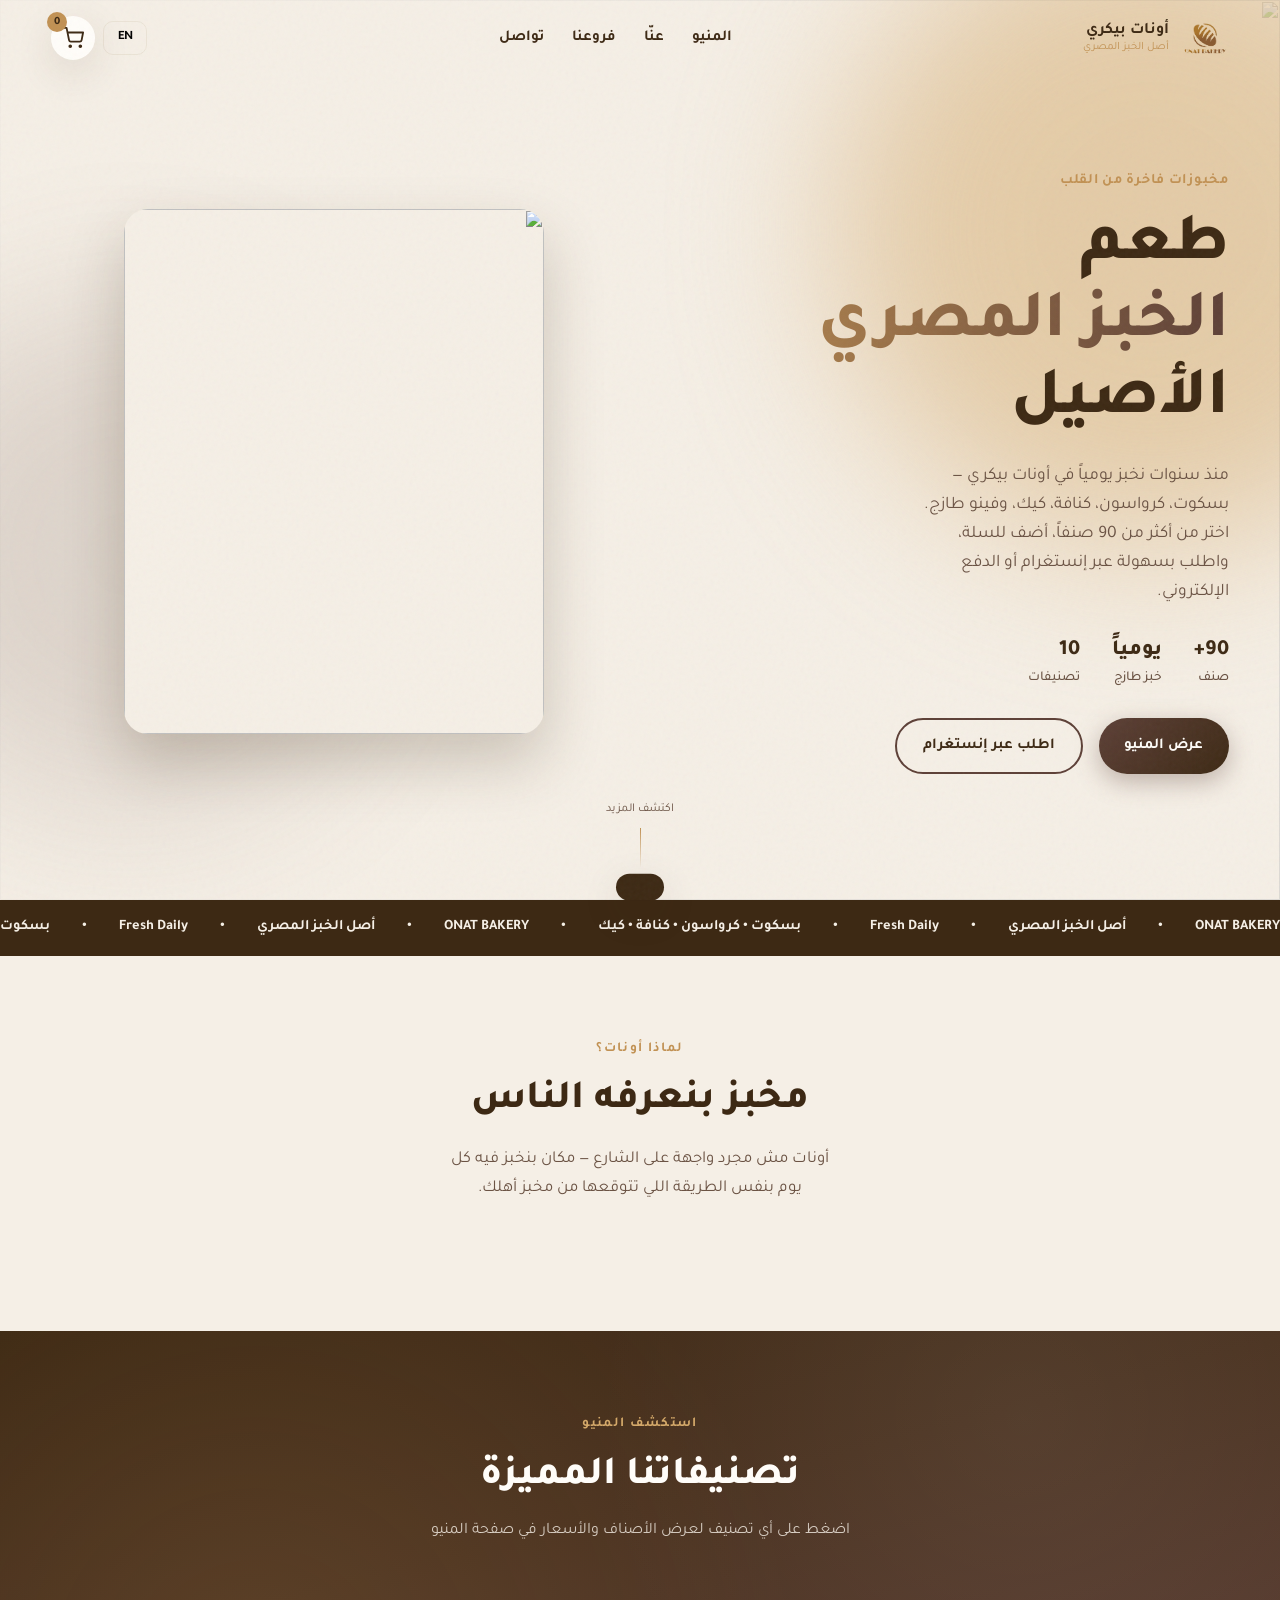
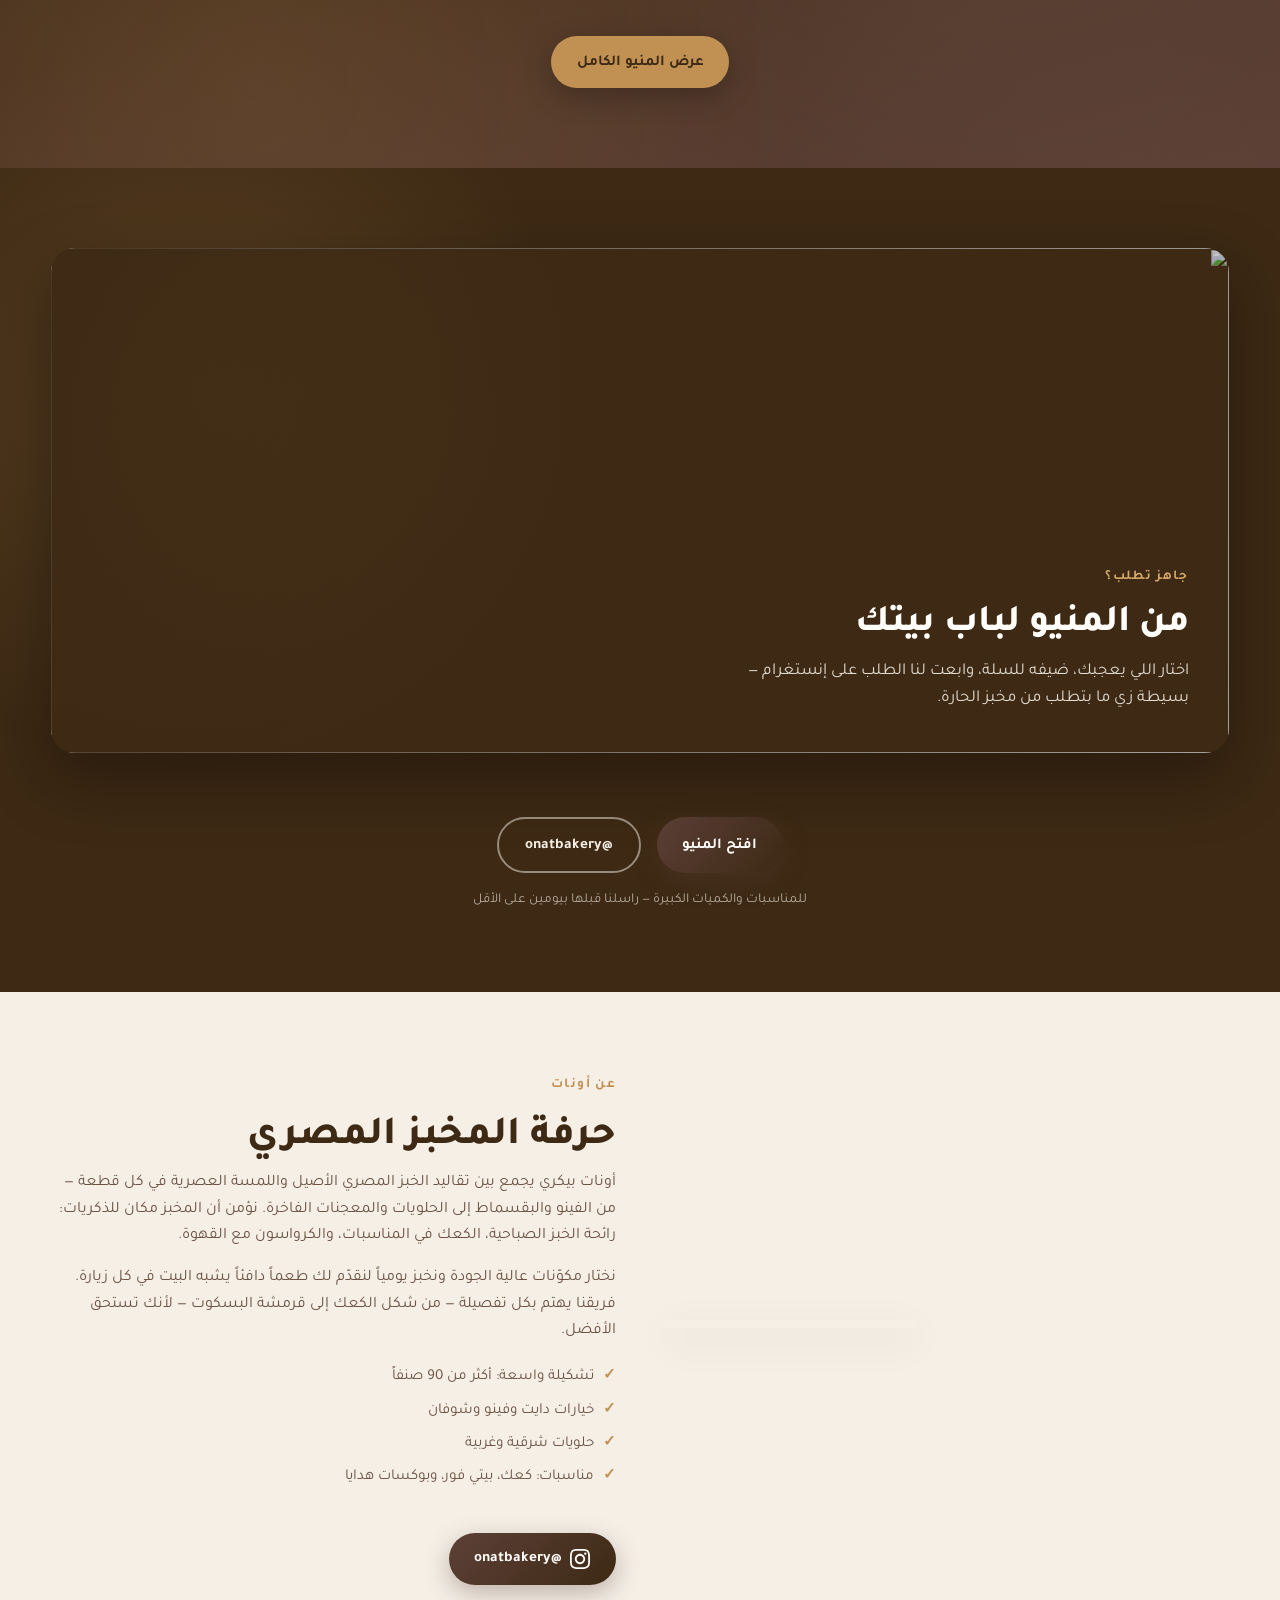
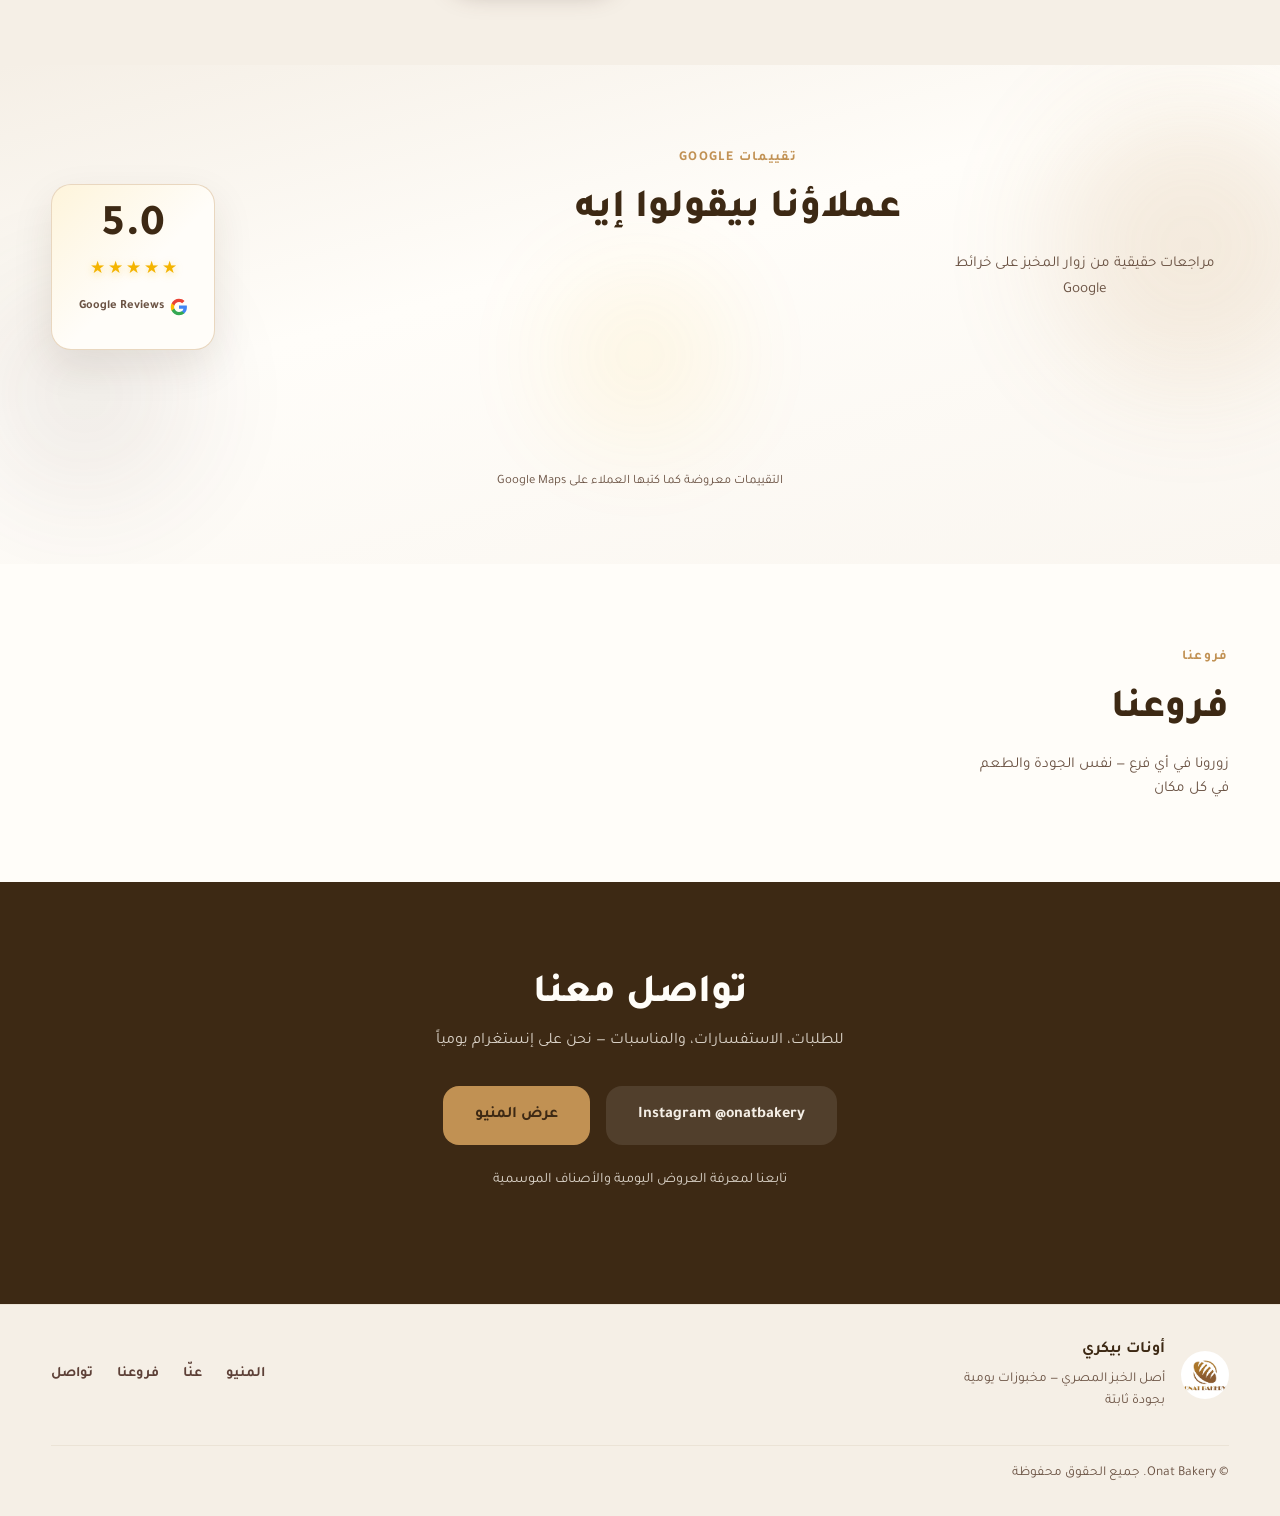
==== commit 930bd375: "Update hero with Onat morning croissant promo image. Replace hero feature asset and adjust layout so" ====
--- a/index.html
+++ b/index.html
@@ -199,9 +199,6 @@
                 loading="eager"
               />
 
-              <span class="hero__feature-badge" data-i18n="hero-badge"
-                >طازج يومياً</span
-              >
             </div>
           </div>
         </div>
--- a/css/styles.css
+++ b/css/styles.css
@@ -483,18 +483,20 @@
 
 .hero__feature-wrap {
   position: relative;
-  width: min(400px, 88vw);
-  aspect-ratio: 4/5;
+  width: min(420px, 88vw);
+  aspect-ratio: 4 / 5;
   border-radius: 24px;
   overflow: hidden;
   box-shadow: 0 28px 60px rgba(61, 41, 20, 0.22);
-  border: 4px solid var(--white);
+  
+  background: var(--cream);
 }
 
 .hero__feature {
   width: 100%;
   height: 100%;
-  object-fit: cover;
+  object-fit: contain;
+  object-position: center;
   display: block;
 }
 
